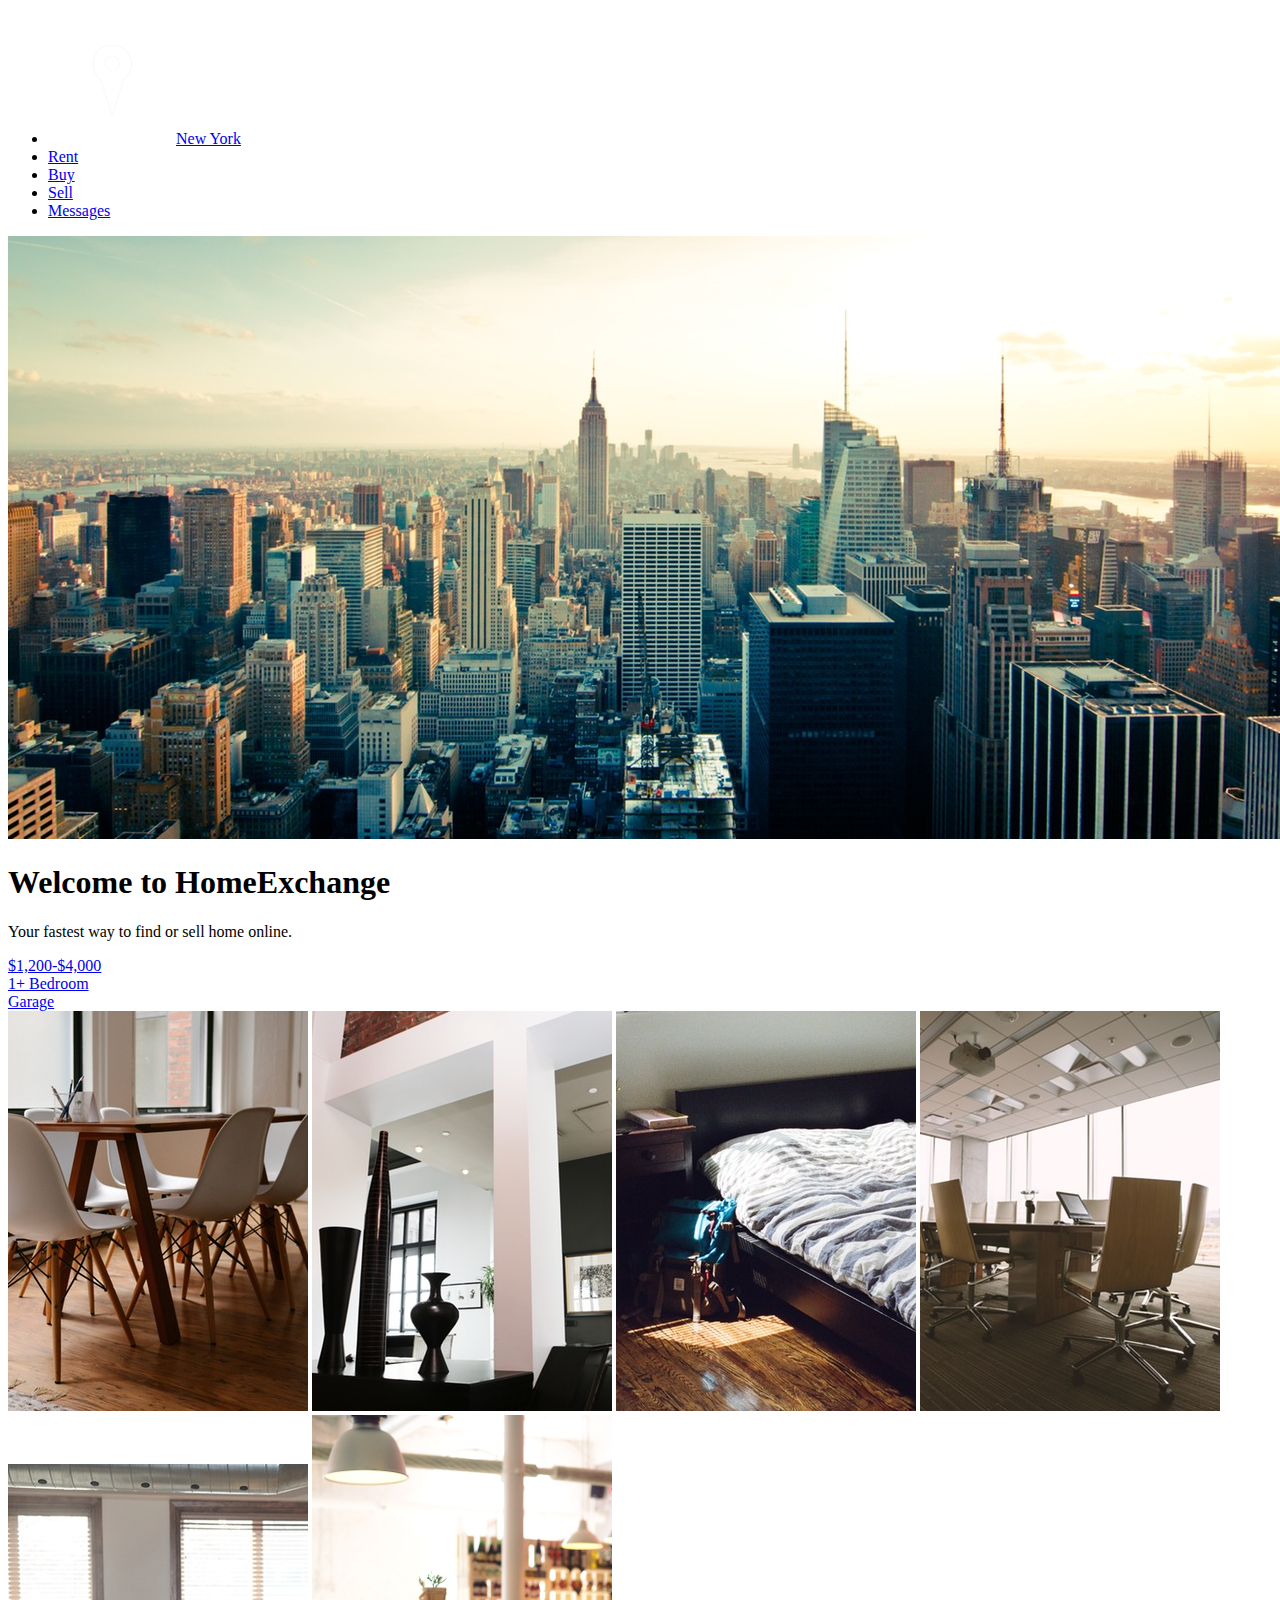
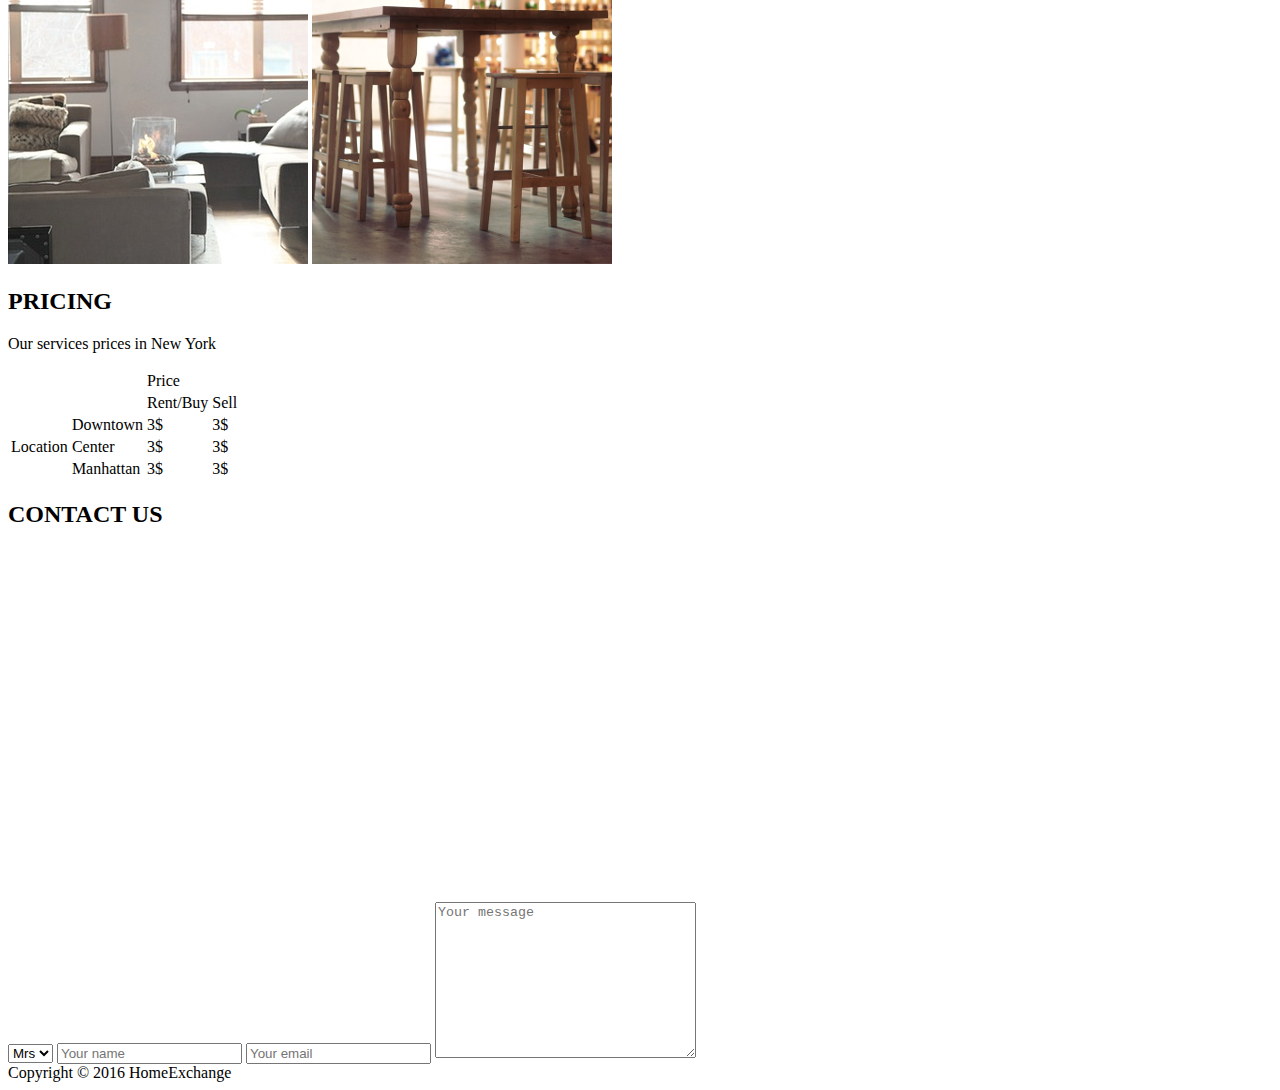
==== index.html @ 4b97c737 "Finished the pricing section." ====
<!DOCTYPE html>
<html lang="en">
<head>
    <meta charset="UTF-8">
    <meta http-equiv="X-UA-Compatible" content="IE=edge">
    <meta name="viewport" content="width=device-width, initial-scale=1.0">
    <link rel="preconnect" href="https://fonts.googleapis.com">
    <link rel="preconnect" href="https://fonts.gstatic.com" crossorigin>
    <link href="https://fonts.googleapis.com/css2?family=Roboto:wght@300&display=swap" rel="stylesheet">    
    <link rel="stylesheet" href="style.css">
    <title>HomeExchange</title>
</head>
<body>
    <header>
        <nav>
            <ul>
                <li class="firstNav"><a href="#"><img src="slike/location.png" alt="location">New York</a></li>
                <li><a href="#">Rent</a></li>
                <li><a href="#">Buy</a></li>
                <li><a href="#">Sell</a></li>
                <li><a href="#">Messages</a></li>
            </ul>
        </nav>
        <div class="container">
            <img src="slike/intro.jpg" alt="intro pic">
            <div class="introTxt">
                <h1>Welcome to HomeExchange</h1>
                <p>Your fastest way to find or sell home online.</p>
            </div>
        </div>
        
    </header>
    <main>
        <section class="firstBtn">
            <div><a href="#">$1,200-$4,000</a></div>
            <div><a href="#">1+ Bedroom</a></div>
            <div><a href="#">Garage</a></div>
        </section>
        <section class="secondPic">
            <div class="photosHouse">
            <img src="slike/1.jpg" alt="1">
            <img src="slike/2.jpg" alt="2">
            <img src="slike/3.jpg" alt="3">
            <img src="slike/4.jpg" alt="4">
            <img src="slike/5.jpg" alt="5">
            <img src="slike/6.jpg" alt="6" class="lastPic">
        </div>

        </section>
        <section class="thirdPricing">

            <h2><b>PRICING</b></h2>
            <p>Our services prices in New York</p>

            <table>
                <tr>
                    <td></td>
                    <td></td>
                    <td colspan="2" class="tableMains">Price</td>
                    
                </tr>
                <tr>
                    <td></td>
                    <td></td>
                    <td class="tableSeconds">Rent/Buy</td>
                    <td class="tableSeconds">Sell</td>
                    
                </tr>
                <tr>
                    <td rowspan="3" class="tableMains">Location</td>
                    <td class="tableSeconds">Downtown</td>
                    <td class="tableThird">3$</td>
                    <td class="tableThird">3$</td>
                   
                </tr>
                <tr>
                    
                    <td class="tableSeconds">Center</td>
                    <td class="tableThird">3$</td>
                    <td class="tableThird">3$</td>
                    
                </tr>
                <tr>
                    
                    <td class="tableSeconds">Manhattan</td>
                    <td class="tableThird">3$</td>
                    <td class="tableThird">3$</td>
                </tr>
            </table>

        </section>
        <section class="fourthContact">
            <h2><b>CONTACT US</b></h2>

            <iframe src="https://www.google.com/maps/embed?pb=!1m16!1m12!1m3!1d6044.248906424521!2d-73.99076602578907!3d40.759287393982035!2m3!1f0!2f0!3f0!3m2!1i1024!2i768!4f13.1!2m1!1stimes%20square%20!5e0!3m2!1sen!2srs!4v1632689181123!5m2!1sen!2srs" width="350" height="350" style="border:0;" allowfullscreen="" loading="lazy"></iframe>

            <form action="" method="GET">
                <label for="country"></label>
                <select id="title" name="title">
                    <option value="mrs">Mrs</option>
                    <option value="mr">Mr</option>
                </select>
                <input type="text" placeholder="Your name">
                <input type="email" placeholder="Your email">
                <textarea name="txt" id="txtArea" cols="30" rows="10" placeholder="Your message"></textarea>
            </form>

        </section>
        <footer>
            Copyright © 2016 <span>HomeExchange</span>
        </footer>
    </main>
    <footer>

    </footer>
    
</body>
</html>
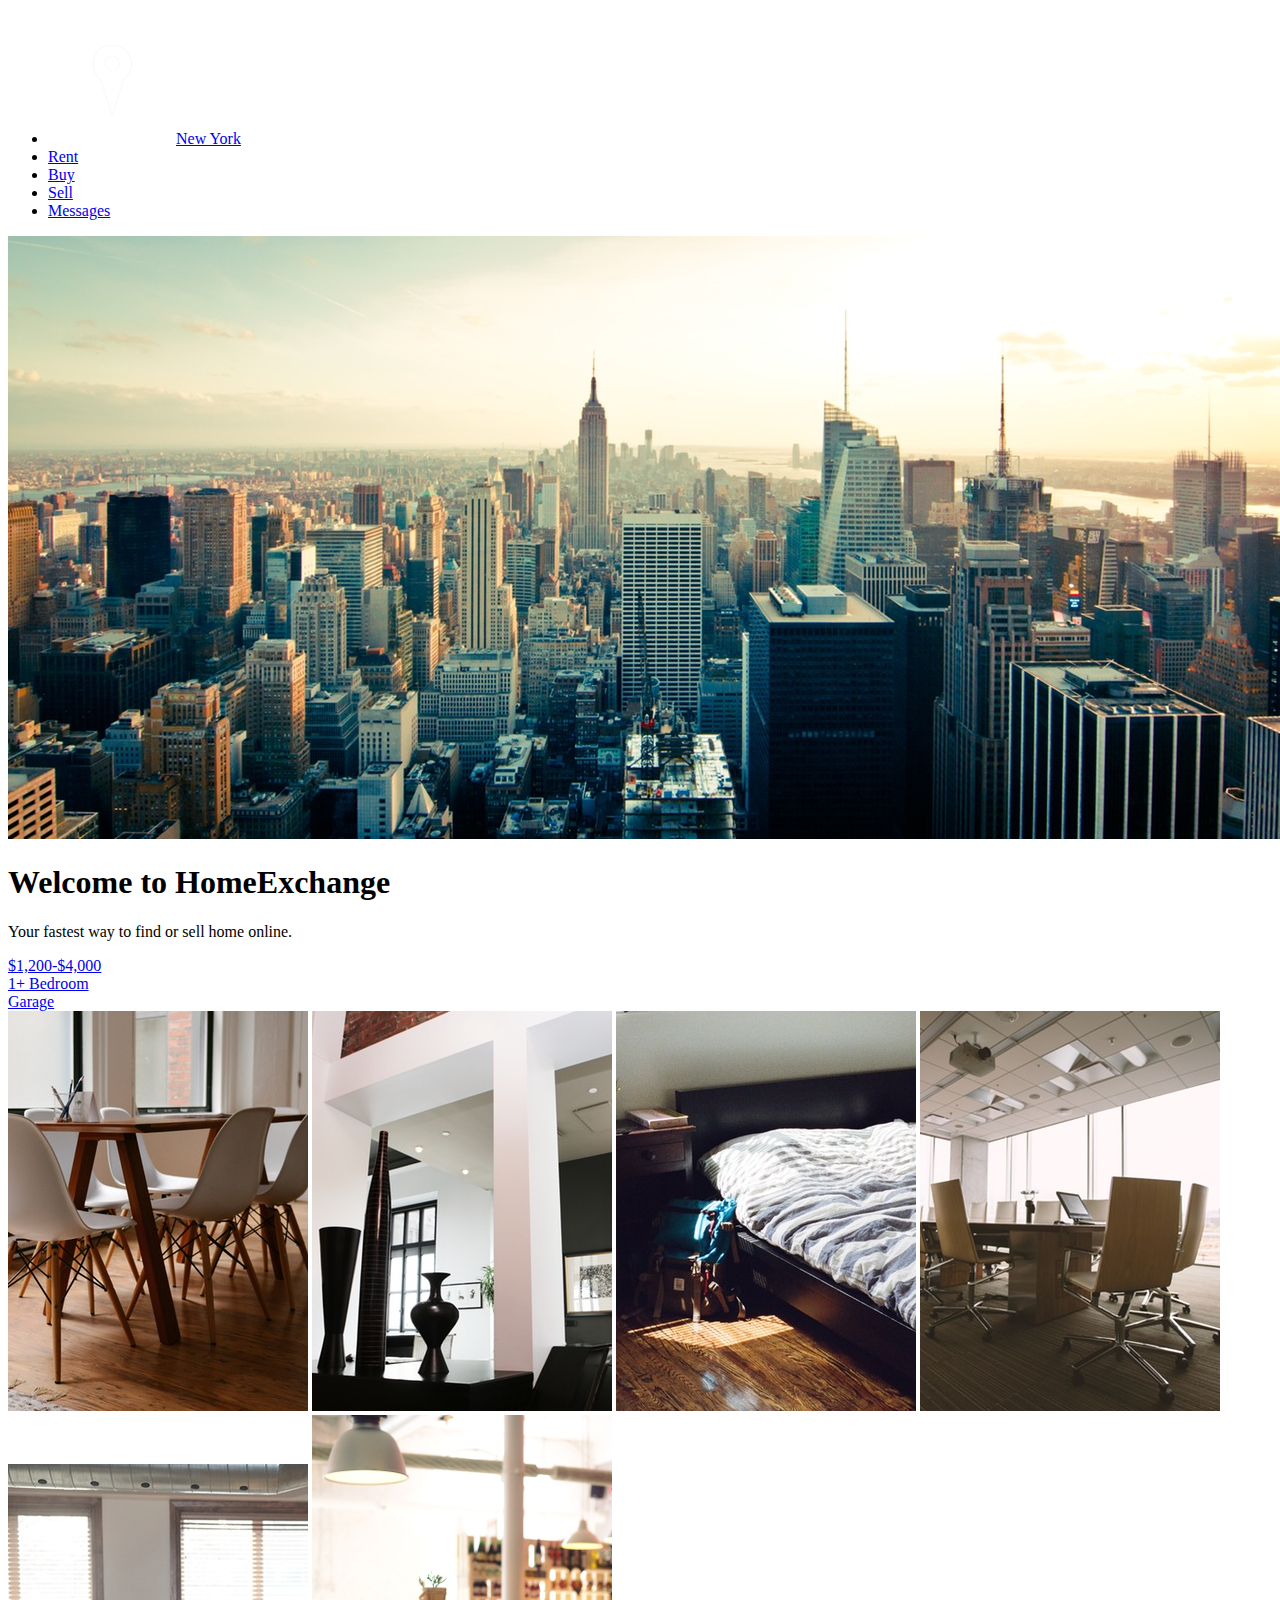
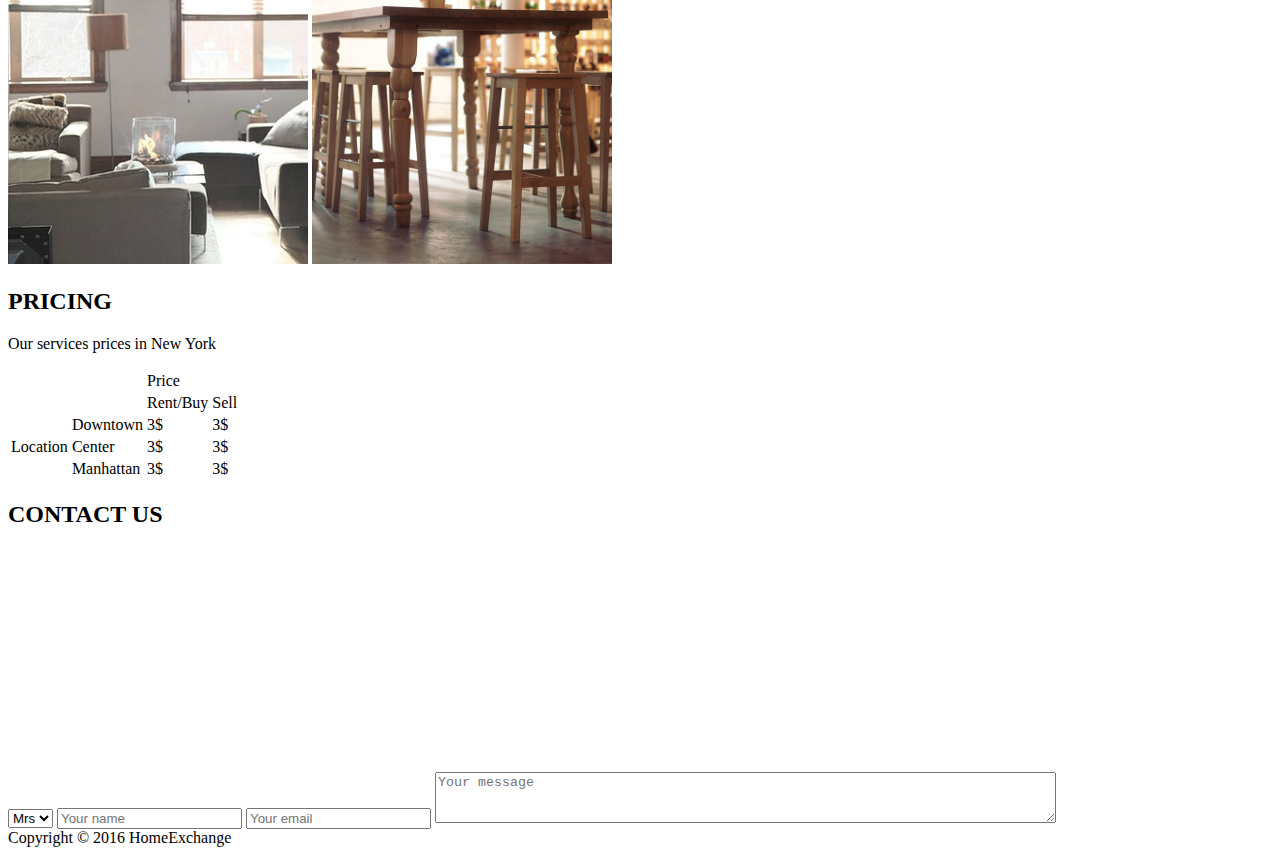
==== commit 5860f62a: "Finished the contact section." ====
--- a/index.html
+++ b/index.html
@@ -92,17 +92,18 @@
         <section class="fourthContact">
             <h2><b>CONTACT US</b></h2>
 
-            <iframe src="https://www.google.com/maps/embed?pb=!1m16!1m12!1m3!1d6044.248906424521!2d-73.99076602578907!3d40.759287393982035!2m3!1f0!2f0!3f0!3m2!1i1024!2i768!4f13.1!2m1!1stimes%20square%20!5e0!3m2!1sen!2srs!4v1632689181123!5m2!1sen!2srs" width="350" height="350" style="border:0;" allowfullscreen="" loading="lazy"></iframe>
+            <div class="mapG">
+                <iframe src="https://www.google.com/maps/embed?pb=!1m16!1m12!1m3!1d6044.248906424521!2d-73.99076602578907!3d40.759287393982035!2m3!1f0!2f0!3f0!3m2!1i1024!2i768!4f13.1!2m1!1stimes%20square%20!5e0!3m2!1sen!2srs!4v1632689181123!5m2!1sen!2srs" width="350" height="220" style="border:0;" allowfullscreen="" loading="lazy"></iframe>
+            </div>
 
             <form action="" method="GET">
-                <label for="country"></label>
-                <select id="title" name="title">
+                <select class="title" id="title" name="title">
                     <option value="mrs">Mrs</option>
                     <option value="mr">Mr</option>
                 </select>
-                <input type="text" placeholder="Your name">
-                <input type="email" placeholder="Your email">
-                <textarea name="txt" id="txtArea" cols="30" rows="10" placeholder="Your message"></textarea>
+                <input class="name" type="text" placeholder="Your name">
+                <input class="email" type="email" placeholder="Your email">
+                <textarea name="txt" id="txtArea" cols="75" rows="3" placeholder="Your message"></textarea>
             </form>
 
         </section>
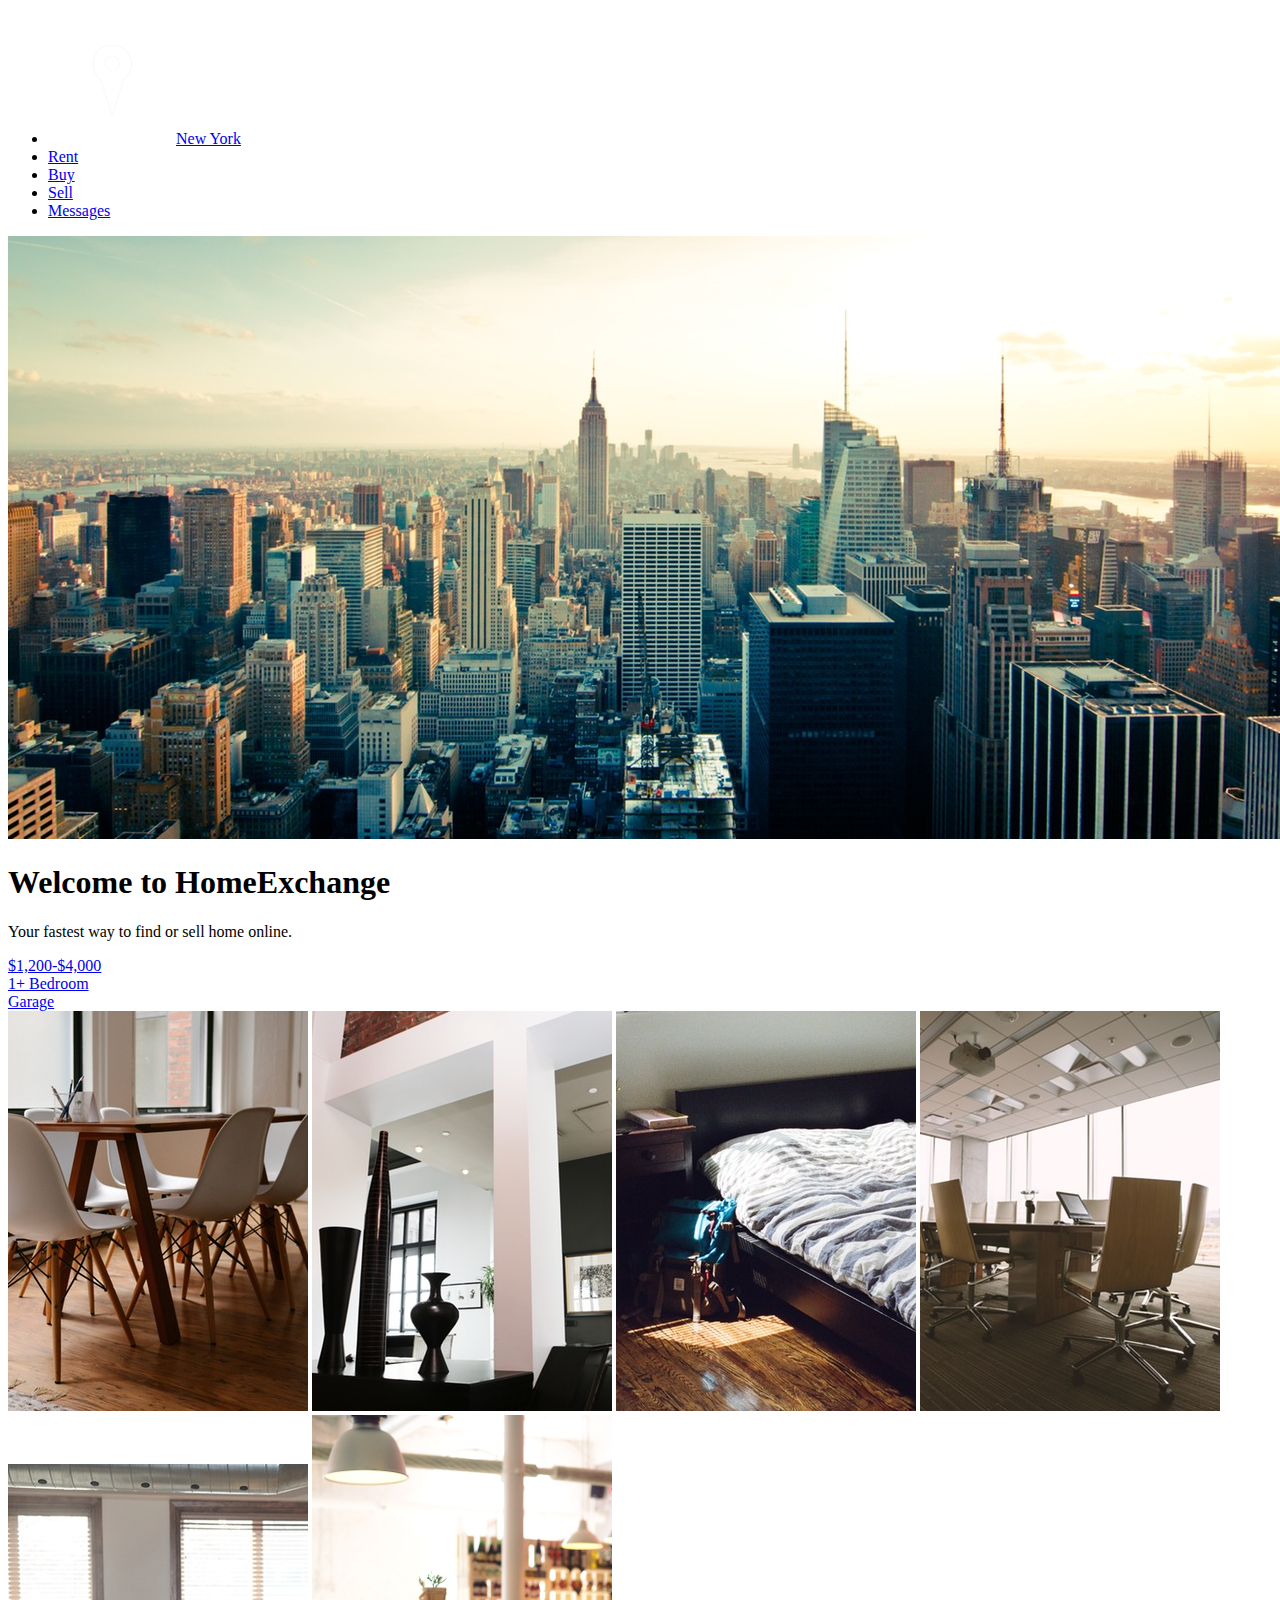
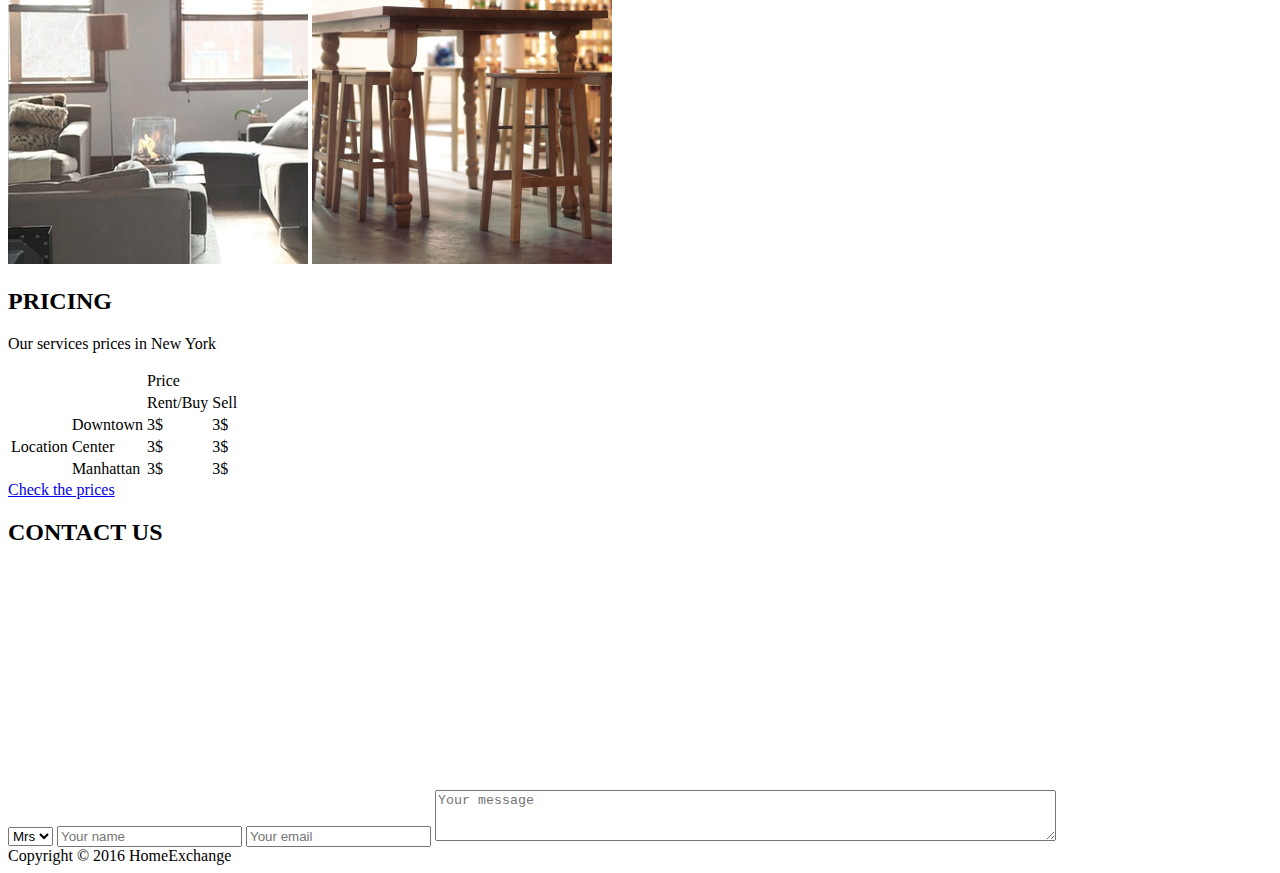
==== commit fd76dc53: "Finished mobile and tablet version." ====
--- a/index.html
+++ b/index.html
@@ -87,6 +87,8 @@
                     <td class="tableThird">3$</td>
                 </tr>
             </table>
+            <div><a class="priceBtn" href="#">Check the prices</a></div>
+
 
         </section>
         <section class="fourthContact">
@@ -103,7 +105,7 @@
                 </select>
                 <input class="name" type="text" placeholder="Your name">
                 <input class="email" type="email" placeholder="Your email">
-                <textarea name="txt" id="txtArea" cols="75" rows="3" placeholder="Your message"></textarea>
+                <textarea class='txt' name="txt" id="txtArea" cols="75" rows="3" placeholder="Your message"></textarea>
             </form>
 
         </section>
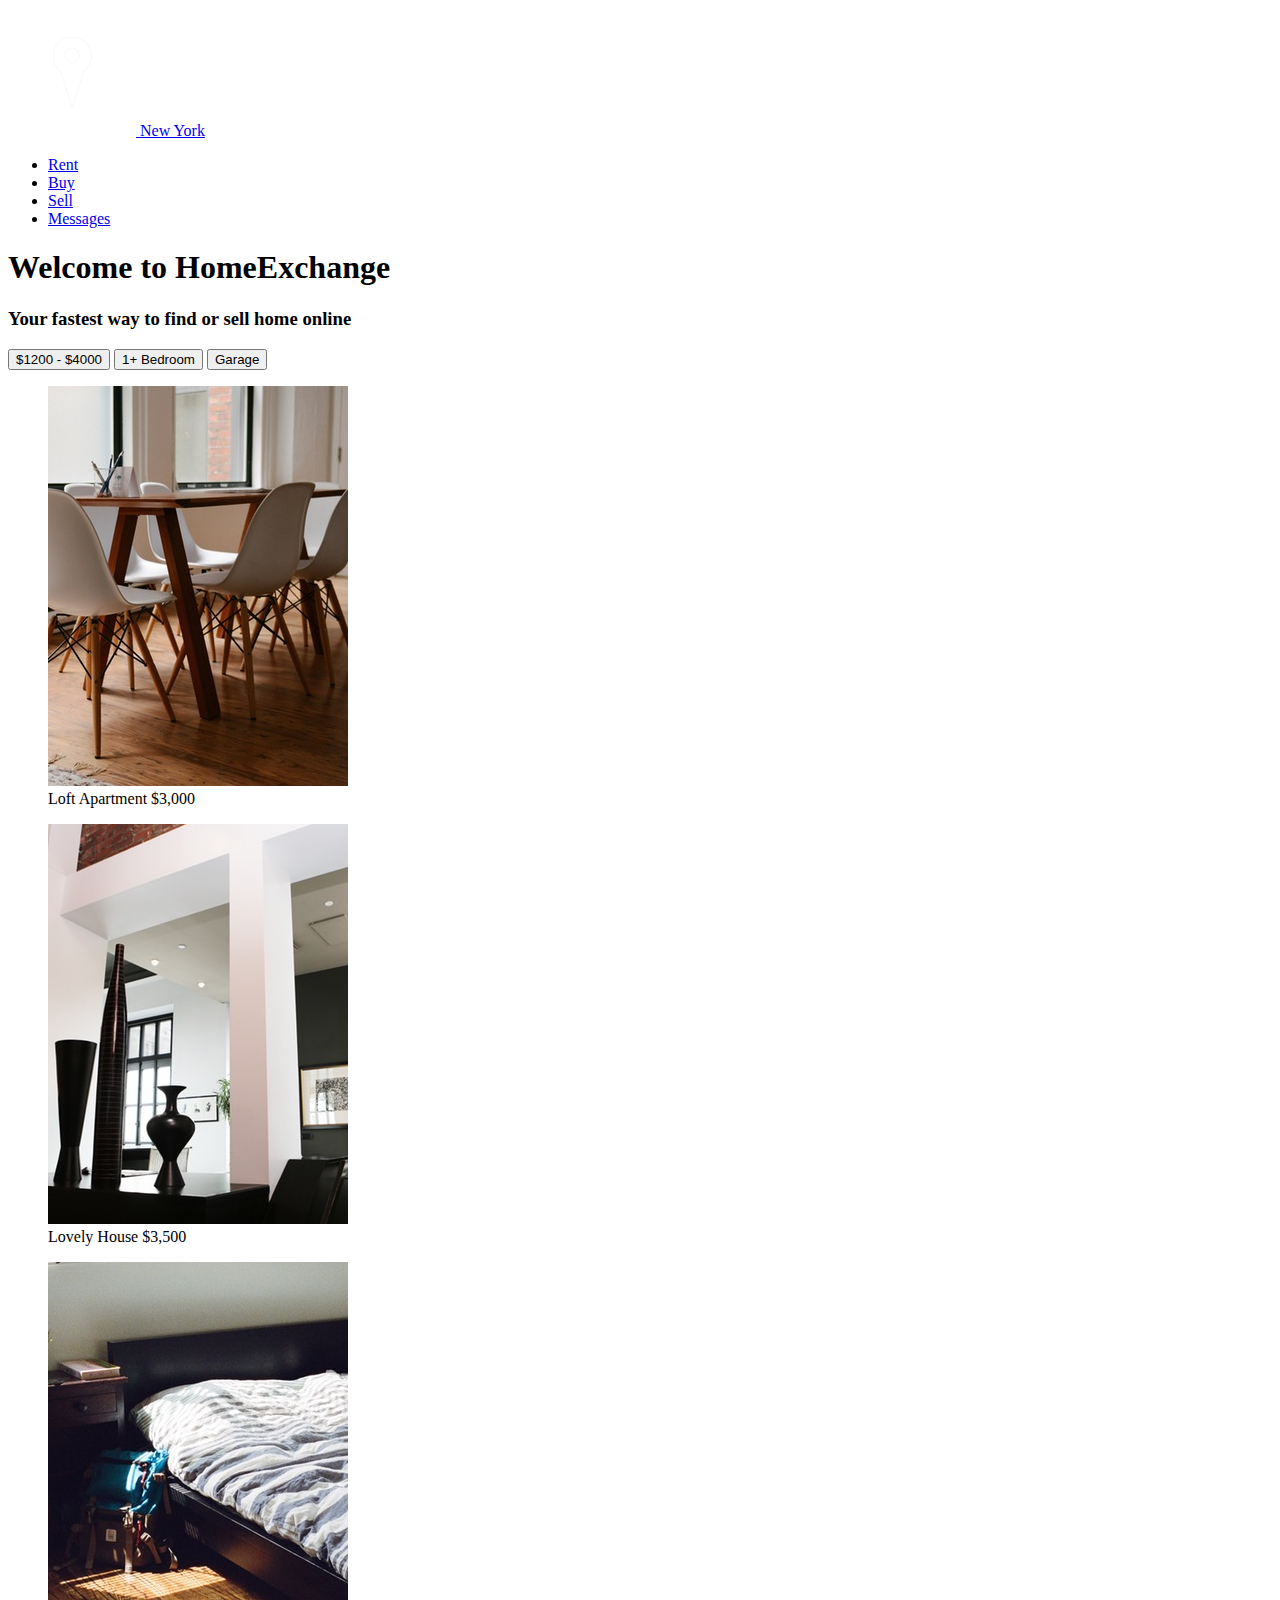
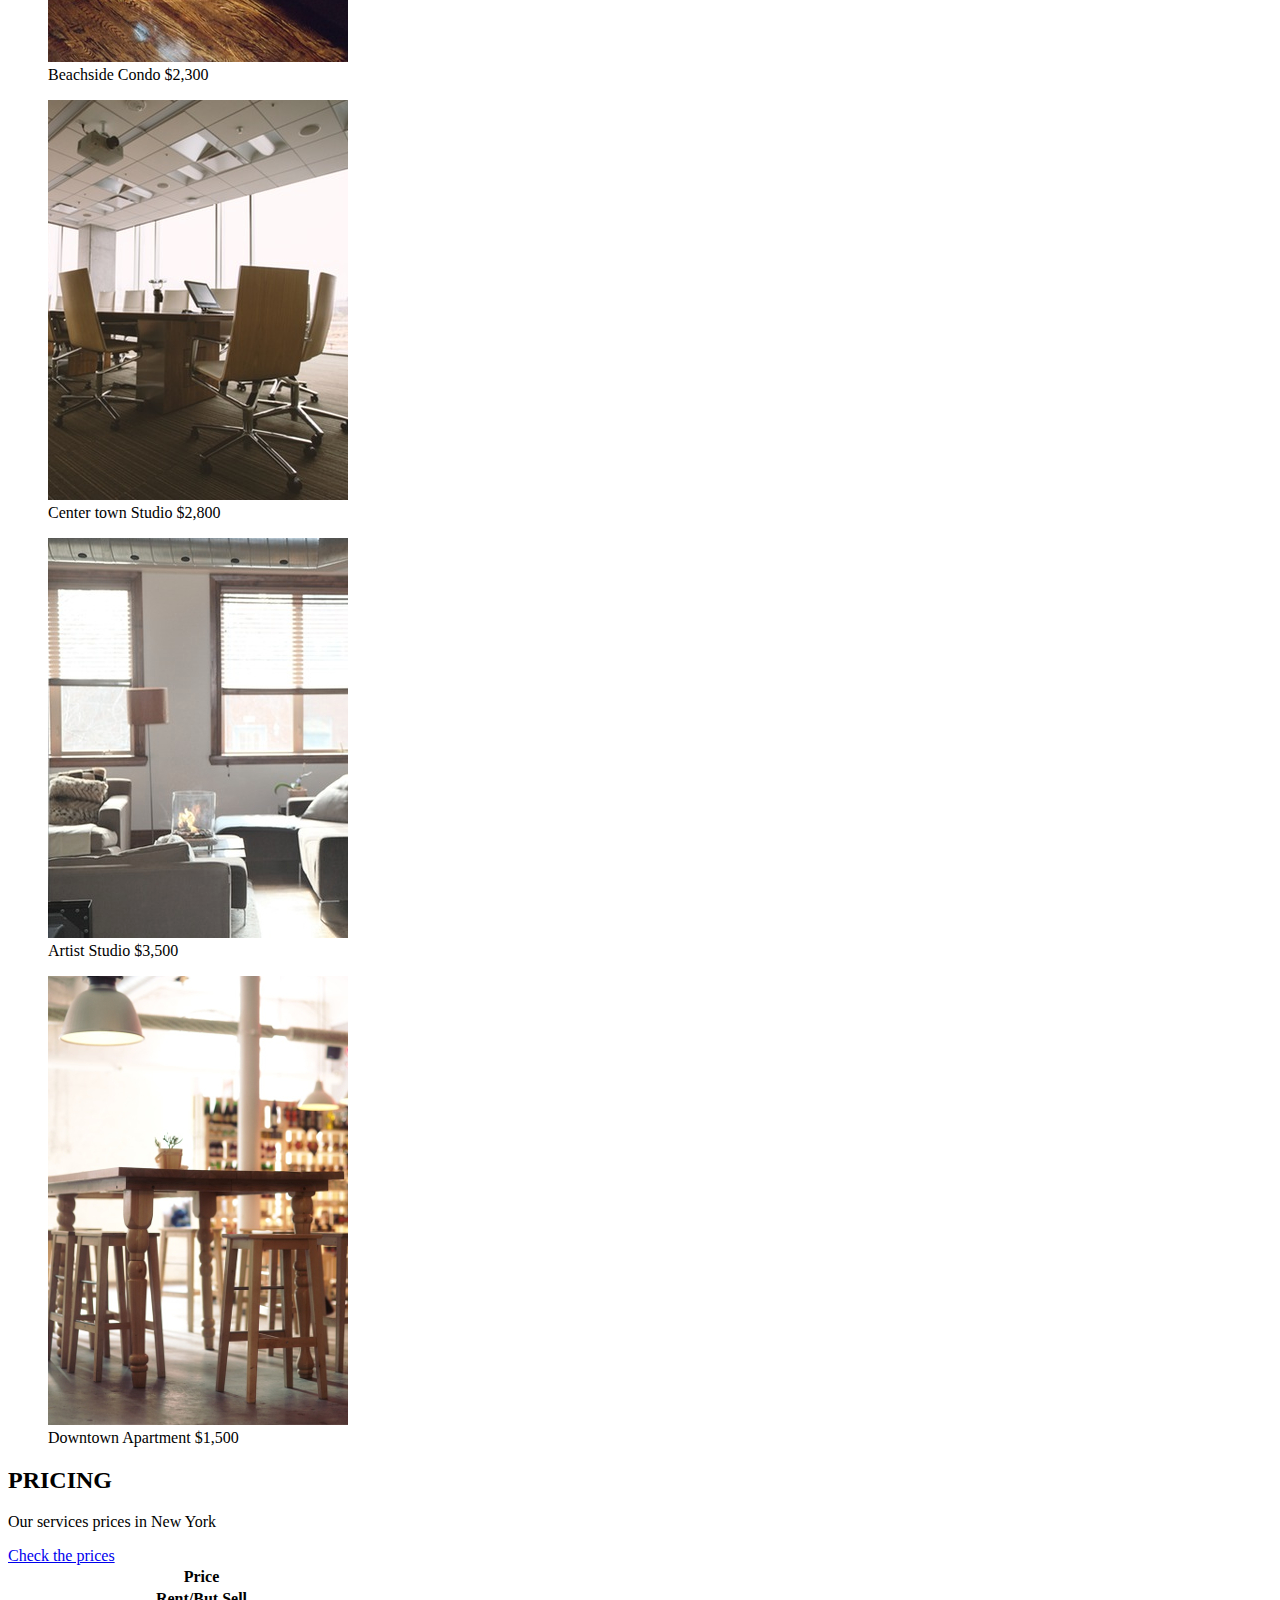
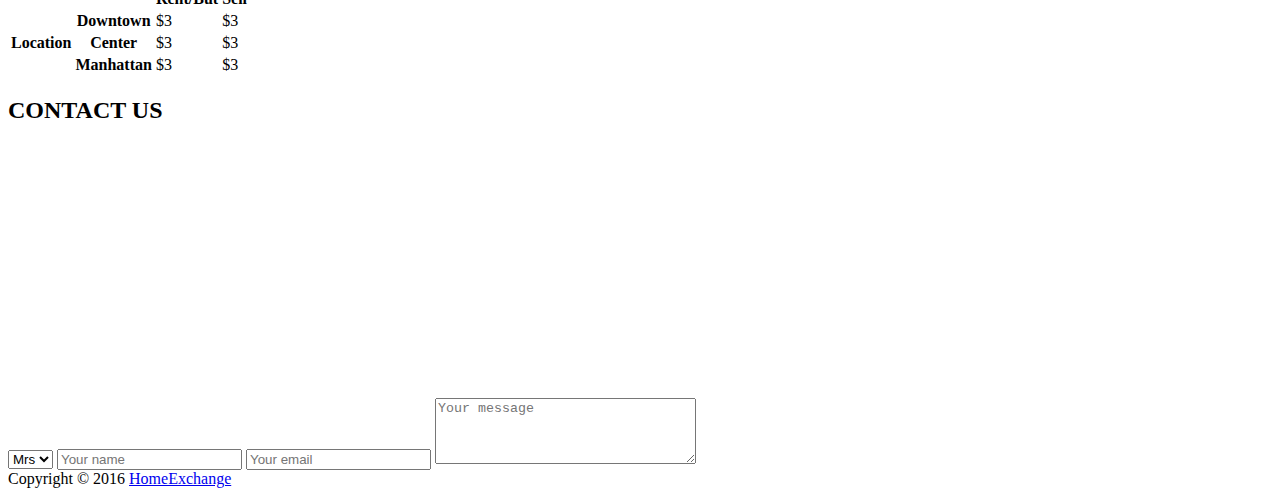
==== commit 77c784c9: "first commit" ====
--- a/index.html
+++ b/index.html
@@ -6,116 +6,157 @@
     <meta name="viewport" content="width=device-width, initial-scale=1.0">
     <link rel="preconnect" href="https://fonts.googleapis.com">
     <link rel="preconnect" href="https://fonts.gstatic.com" crossorigin>
-    <link href="https://fonts.googleapis.com/css2?family=Roboto:wght@300&display=swap" rel="stylesheet">    
-    <link rel="stylesheet" href="style.css">
-    <title>HomeExchange</title>
+    <link href="https://fonts.googleapis.com/css2?family=Roboto:wght@400;700&display=swap" rel="stylesheet">
+    <link rel="stylesheet" href="./css/style.css">
+    <title>Home Exchange</title>
+
 </head>
 <body>
+    <!-- HEADER -->
     <header>
+        <div class="location">
+            <a href="#"><img src="./slike/location.png" alt="location-marker"> New York</a>
+        </div>
         <nav>
             <ul>
-                <li class="firstNav"><a href="#"><img src="slike/location.png" alt="location">New York</a></li>
                 <li><a href="#">Rent</a></li>
                 <li><a href="#">Buy</a></li>
                 <li><a href="#">Sell</a></li>
                 <li><a href="#">Messages</a></li>
             </ul>
         </nav>
-        <div class="container">
-            <img src="slike/intro.jpg" alt="intro pic">
-            <div class="introTxt">
+    </header>
+    <!-- MAIN -->
+    <main>
+        <!-- HERO -->
+        <section class="hero">
+            <div class="hero__headings">
                 <h1>Welcome to HomeExchange</h1>
-                <p>Your fastest way to find or sell home online.</p>
+                <h3>Your fastest way to find or sell home online</h3>
             </div>
-        </div>
-        
-    </header>
-    <main>
-        <section class="firstBtn">
-            <div><a href="#">$1,200-$4,000</a></div>
-            <div><a href="#">1+ Bedroom</a></div>
-            <div><a href="#">Garage</a></div>
         </section>
-        <section class="secondPic">
-            <div class="photosHouse">
-            <img src="slike/1.jpg" alt="1">
-            <img src="slike/2.jpg" alt="2">
-            <img src="slike/3.jpg" alt="3">
-            <img src="slike/4.jpg" alt="4">
-            <img src="slike/5.jpg" alt="5">
-            <img src="slike/6.jpg" alt="6" class="lastPic">
-        </div>
-
+        <!-- FILTER -->
+        <section class="filter">
+            <div class="wrapper">
+                <div class="filter__buttons">
+                    <button type="button">$1200 - $4000</button>
+                    <button type="button">1+ Bedroom</button>
+                    <button type="button">Garage</button>
+                </div>
+            </div>
         </section>
-        <section class="thirdPricing">
-
-            <h2><b>PRICING</b></h2>
-            <p>Our services prices in New York</p>
-
-            <table>
-                <tr>
-                    <td></td>
-                    <td></td>
-                    <td colspan="2" class="tableMains">Price</td>
-                    
-                </tr>
-                <tr>
-                    <td></td>
-                    <td></td>
-                    <td class="tableSeconds">Rent/Buy</td>
-                    <td class="tableSeconds">Sell</td>
-                    
-                </tr>
-                <tr>
-                    <td rowspan="3" class="tableMains">Location</td>
-                    <td class="tableSeconds">Downtown</td>
-                    <td class="tableThird">3$</td>
-                    <td class="tableThird">3$</td>
-                   
-                </tr>
-                <tr>
-                    
-                    <td class="tableSeconds">Center</td>
-                    <td class="tableThird">3$</td>
-                    <td class="tableThird">3$</td>
-                    
-                </tr>
-                <tr>
-                    
-                    <td class="tableSeconds">Manhattan</td>
-                    <td class="tableThird">3$</td>
-                    <td class="tableThird">3$</td>
-                </tr>
-            </table>
-            <div><a class="priceBtn" href="#">Check the prices</a></div>
-
-
+        <!-- HOUSES -->
+        <section class="houses">
+            <div class="wrapper">
+                <figure>
+                    <img src="./slike/1.jpg" alt="">
+                    <div class="houses__hoverDiv">
+                        <span>Loft Apartment</span>
+                        <span>$3,000</span>
+                    </div>
+                </figure>
+                <figure>
+                    <img src="./slike/2.jpg" alt="">
+                    <div class="houses__hoverDiv">
+                        <span>Lovely House</span>
+                        <span>$3,500</span>
+                    </div>
+                </figure>
+                <figure>
+                    <img src="./slike/3.jpg" alt="">
+                    <div class="houses__hoverDiv">
+                        <span>Beachside Condo</span>
+                        <span>$2,300</span>
+                    </div>
+                </figure>
+                <figure>
+                    <img src="./slike/4.jpg" alt="">
+                    <div class="houses__hoverDiv">
+                        <span>Center town Studio</span>
+                        <span>$2,800</span>
+                    </div>
+                </figure>
+                <figure>
+                    <img src="./slike/5.jpg" alt="">
+                    <div class="houses__hoverDiv">
+                        <span>Artist Studio</span>
+                        <span>$3,500</span>
+                    </div>
+                </figure>
+                <figure>
+                    <img src="./slike/6.jpg" alt="">
+                    <div class="houses__hoverDiv">
+                        <span>Downtown Apartment</span>
+                        <span>$1,500</span>
+                    </div>
+                </figure>
+            </div>
         </section>
-        <section class="fourthContact">
-            <h2><b>CONTACT US</b></h2>
-
-            <div class="mapG">
-                <iframe src="https://www.google.com/maps/embed?pb=!1m16!1m12!1m3!1d6044.248906424521!2d-73.99076602578907!3d40.759287393982035!2m3!1f0!2f0!3f0!3m2!1i1024!2i768!4f13.1!2m1!1stimes%20square%20!5e0!3m2!1sen!2srs!4v1632689181123!5m2!1sen!2srs" width="350" height="220" style="border:0;" allowfullscreen="" loading="lazy"></iframe>
+        <!-- PRICING -->
+        <section class="pricing">
+            <div class="wrapper">
+                <h2>PRICING</h2>
+                <p>Our services prices in New York</p>
+                <a href="#">Check the prices</a>
+                <table class="pricing__table">
+                    <tr>
+                      <td class="table--none"></td>
+                      <td class="table--none"></td>
+                      <th colspan="2">Price</th>
+                    </tr>
+                    <tr>
+                      <td class="table--none"></td>
+                      <td class="table--none"></td>
+                      <th>Rent/But</th>
+                      <th>Sell</th>
+                    </tr>
+                    <tr>
+                      <th rowspan="3">Location</th>
+                      <th>Downtown</th>
+                      <td>$3</td>
+                      <td>$3</td>
+                    </tr>
+                    <tr>
+                      <th>Center</th>
+                      <td>$3</td>
+                      <td>$3</td>
+                    </tr>
+                    <tr>
+                      <th>Manhattan</th>
+                      <td>$3</td>
+                      <td>$3</td>
+                    </tr>
+                  </table>
             </div>
-
-            <form action="" method="GET">
-                <select class="title" id="title" name="title">
-                    <option value="mrs">Mrs</option>
-                    <option value="mr">Mr</option>
-                </select>
-                <input class="name" type="text" placeholder="Your name">
-                <input class="email" type="email" placeholder="Your email">
-                <textarea class='txt' name="txt" id="txtArea" cols="75" rows="3" placeholder="Your message"></textarea>
-            </form>
-
         </section>
-        <footer>
-            Copyright © 2016 <span>HomeExchange</span>
-        </footer>
+        <!-- CONTACT -->
+        <section class="contact">
+            <div class="wrapper">
+                <h2>CONTACT US</h2>
+                <iframe src="https://www.google.com/maps/embed?pb=!1m18!1m12!1m3!1d3022.183948656495!2d-73.987731284311!3d40.757978742737926!2m3!1f0!2f0!3f0!3m2!1i1024!2i768!4f13.1!3m3!1m2!1s0x89c25855c6480299%3A0x55194ec5a1ae072e!2z0KLQsNGY0LzRgSDRgdC60LLQtdGA!5e0!3m2!1ssr!2srs!4v1632671357837!5m2!1ssr!2srs" width="300" height="250" style="border:0;" allowfullscreen="" loading="lazy"></iframe>
+                <form action="#">
+                    <label>
+                        <select name="select-gender">
+                            <option value="Mrs">Mrs</option>
+                            <option value="Miss">Mr</option>
+                        </select>
+                    </label>
+                    <label>
+                        <input placeholder="Your name" type="text" name="first-name">
+                    </label>
+                    <label>
+                        <input placeholder="Your email" type="email" name="email">
+                    </label>
+                    <label>
+                        <textarea placeholder="Your message" name="message" cols="30" rows="4"></textarea>
+                    </label>
+                </form>
+            </div>
+        </section>
     </main>
+    <!-- FOOTER -->
     <footer>
-
+        <span>Copyright &copy; 2016 <a href="#">HomeExchange</a></span>
     </footer>
-    
 </body>
 </html>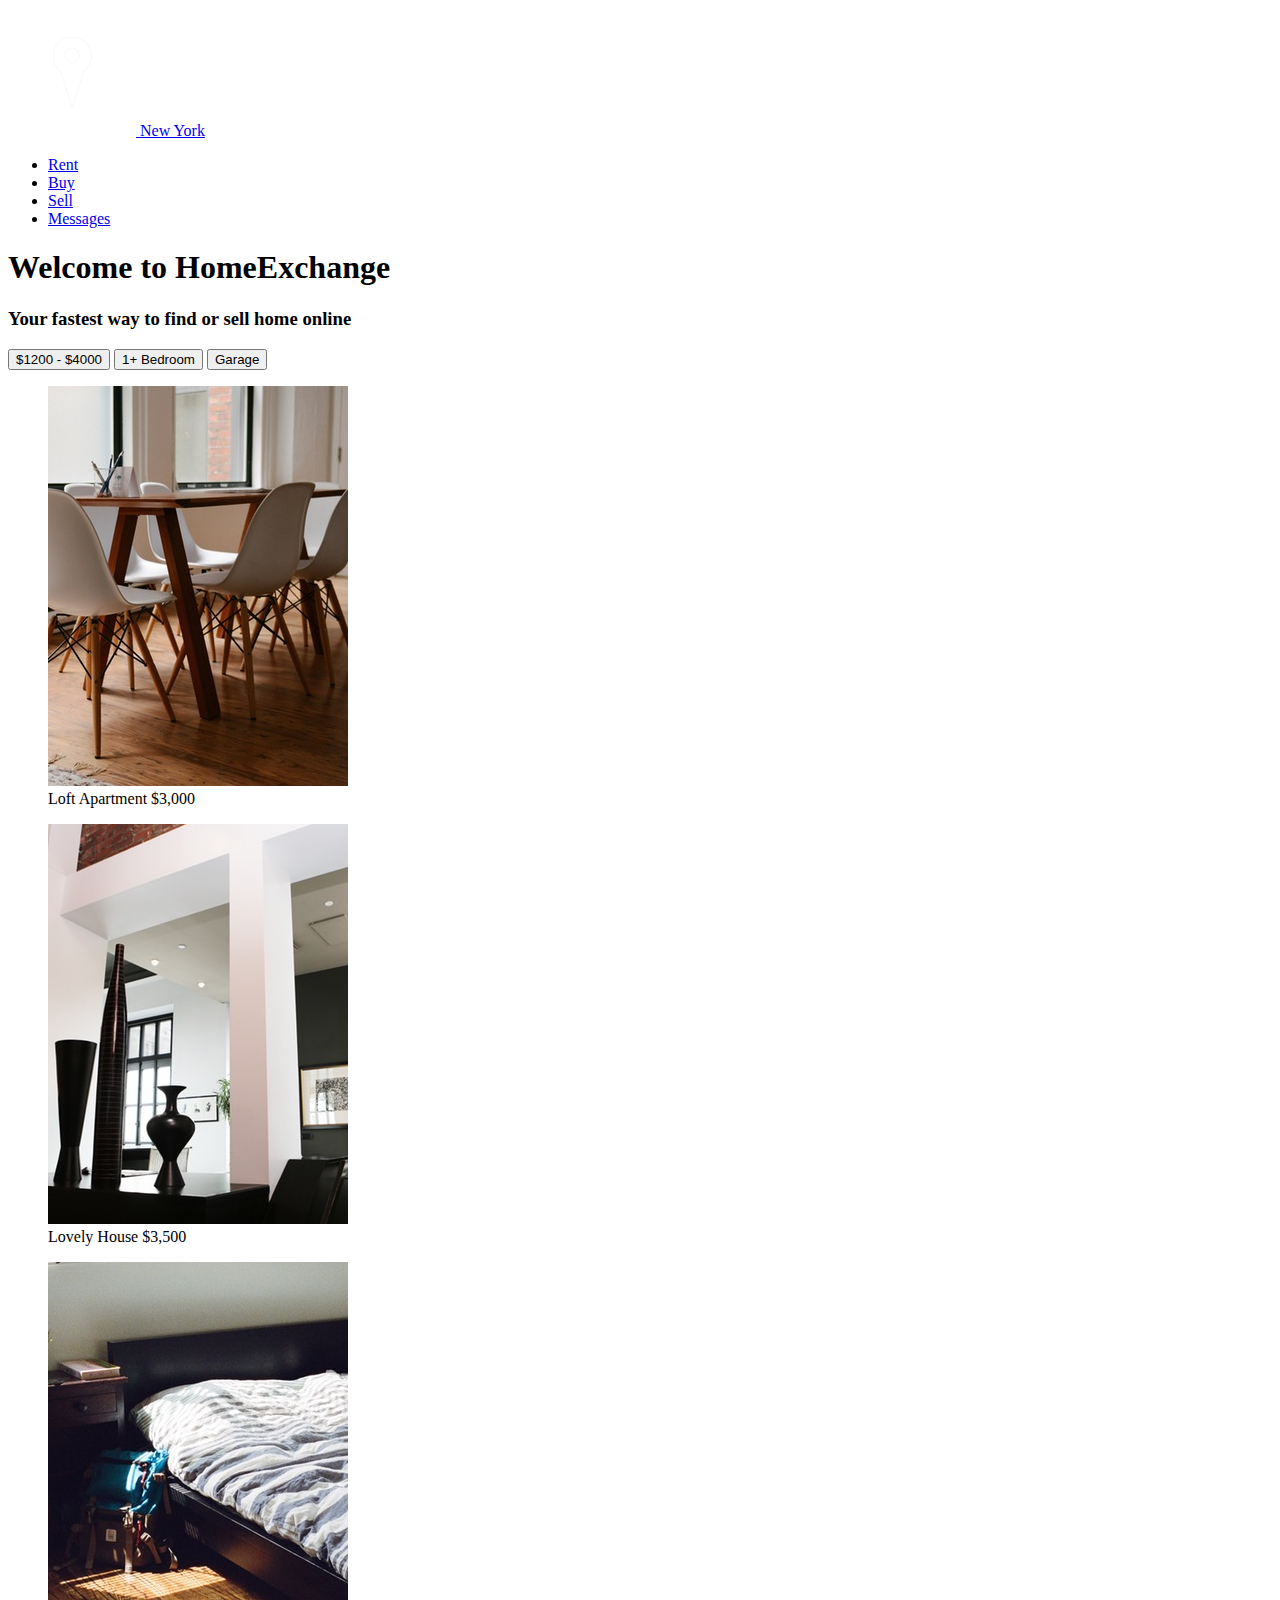
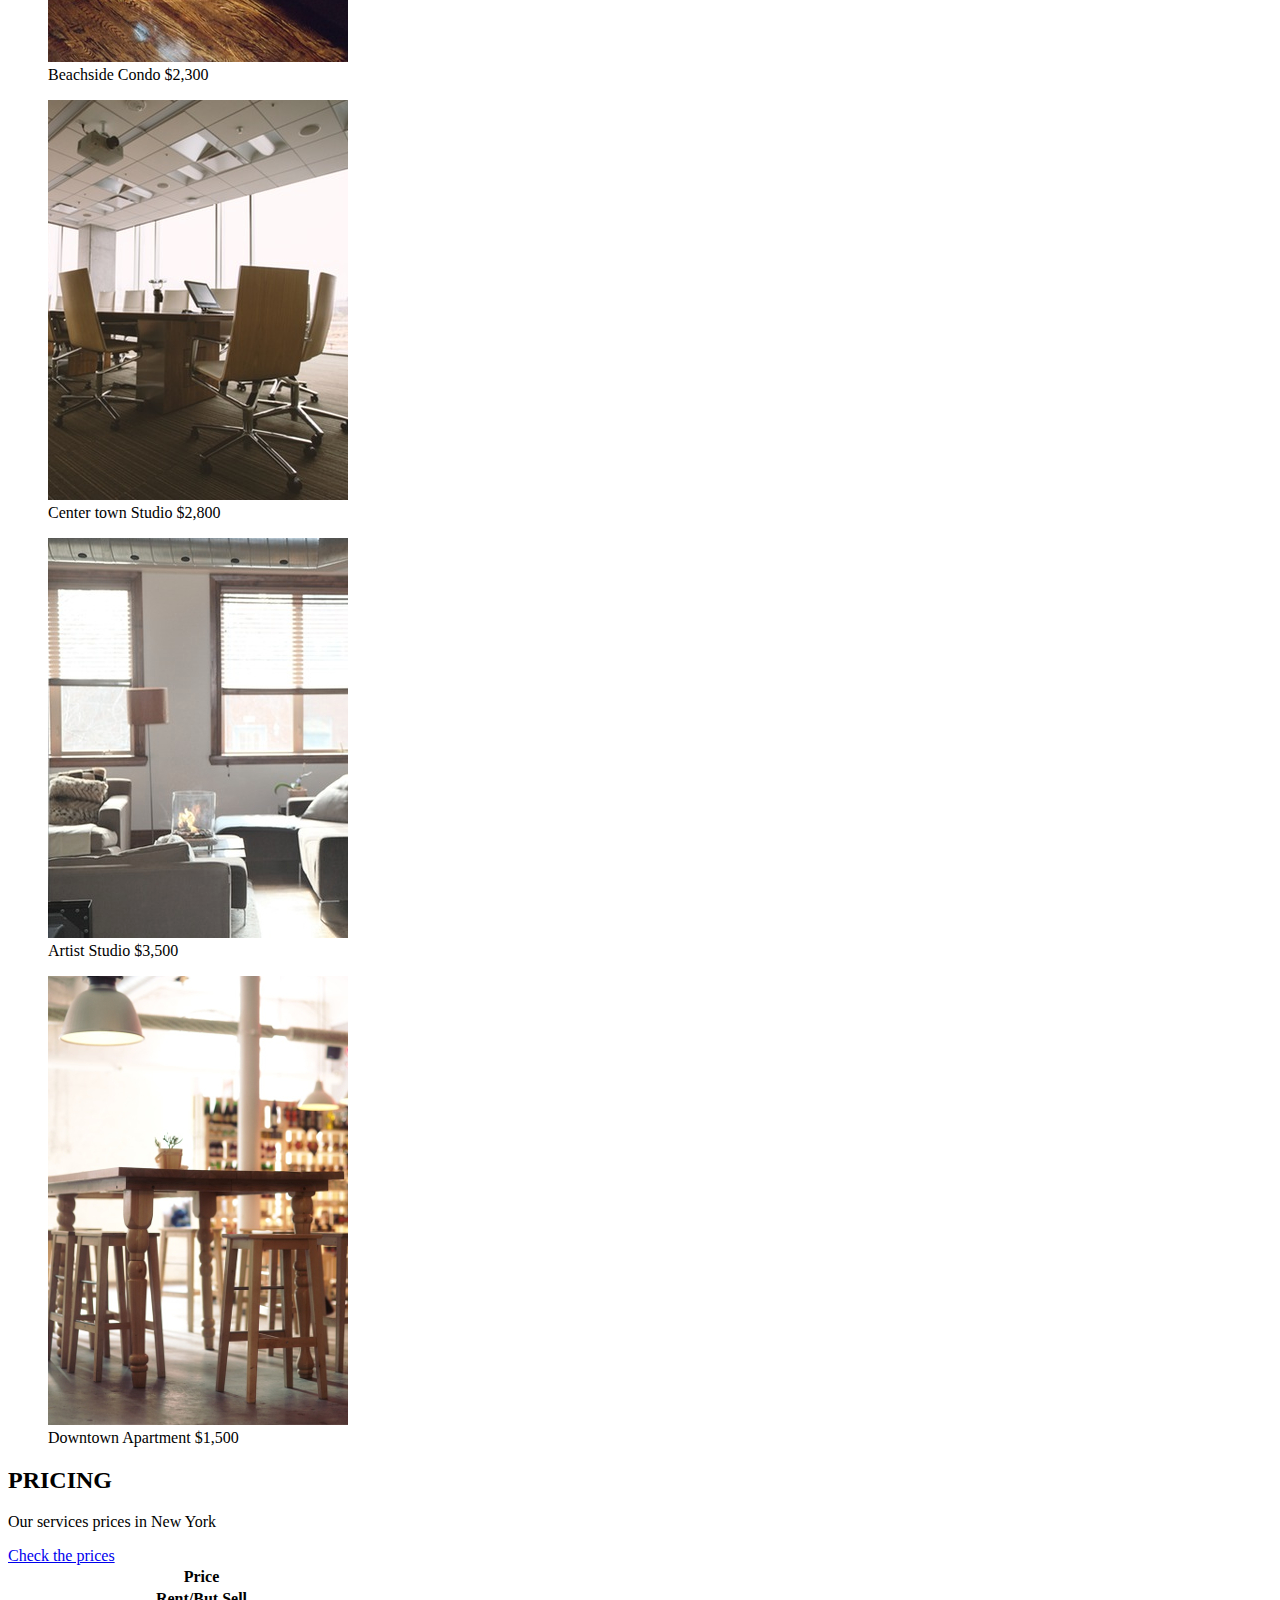
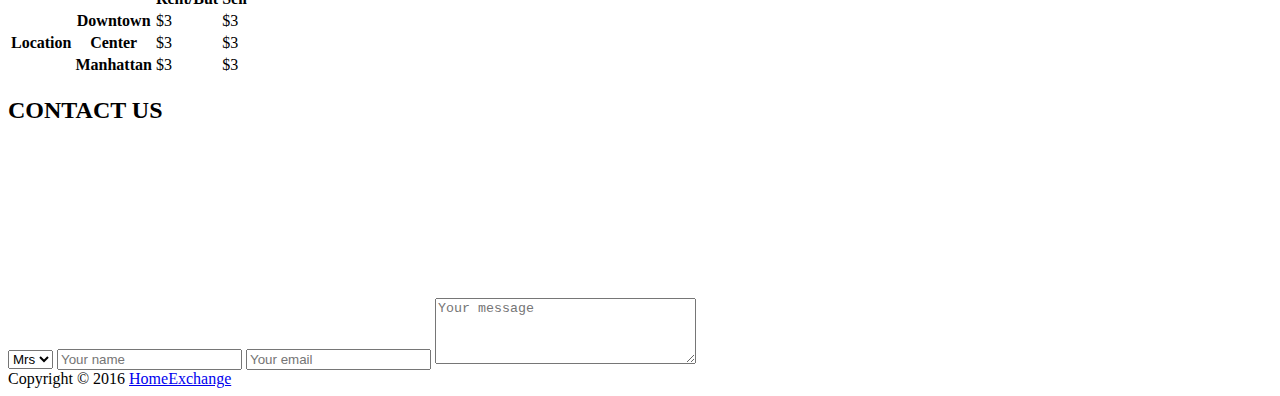
==== commit 1625485b: "responsive-tablet" ====
--- a/index.html
+++ b/index.html
@@ -133,7 +133,7 @@
         <section class="contact">
             <div class="wrapper">
                 <h2>CONTACT US</h2>
-                <iframe src="https://www.google.com/maps/embed?pb=!1m18!1m12!1m3!1d3022.183948656495!2d-73.987731284311!3d40.757978742737926!2m3!1f0!2f0!3f0!3m2!1i1024!2i768!4f13.1!3m3!1m2!1s0x89c25855c6480299%3A0x55194ec5a1ae072e!2z0KLQsNGY0LzRgSDRgdC60LLQtdGA!5e0!3m2!1ssr!2srs!4v1632671357837!5m2!1ssr!2srs" width="300" height="250" style="border:0;" allowfullscreen="" loading="lazy"></iframe>
+                <iframe src="https://www.google.com/maps/embed?pb=!1m18!1m12!1m3!1d3022.183948656495!2d-73.987731284311!3d40.757978742737926!2m3!1f0!2f0!3f0!3m2!1i1024!2i768!4f13.1!3m3!1m2!1s0x89c25855c6480299%3A0x55194ec5a1ae072e!2z0KLQsNGY0LzRgSDRgdC60LLQtdGA!5e0!3m2!1ssr!2srs!4v1632671357837!5m2!1ssr!2srs" style="border:0;" allowfullscreen="" loading="lazy"></iframe>
                 <form action="#">
                     <label>
                         <select name="select-gender">
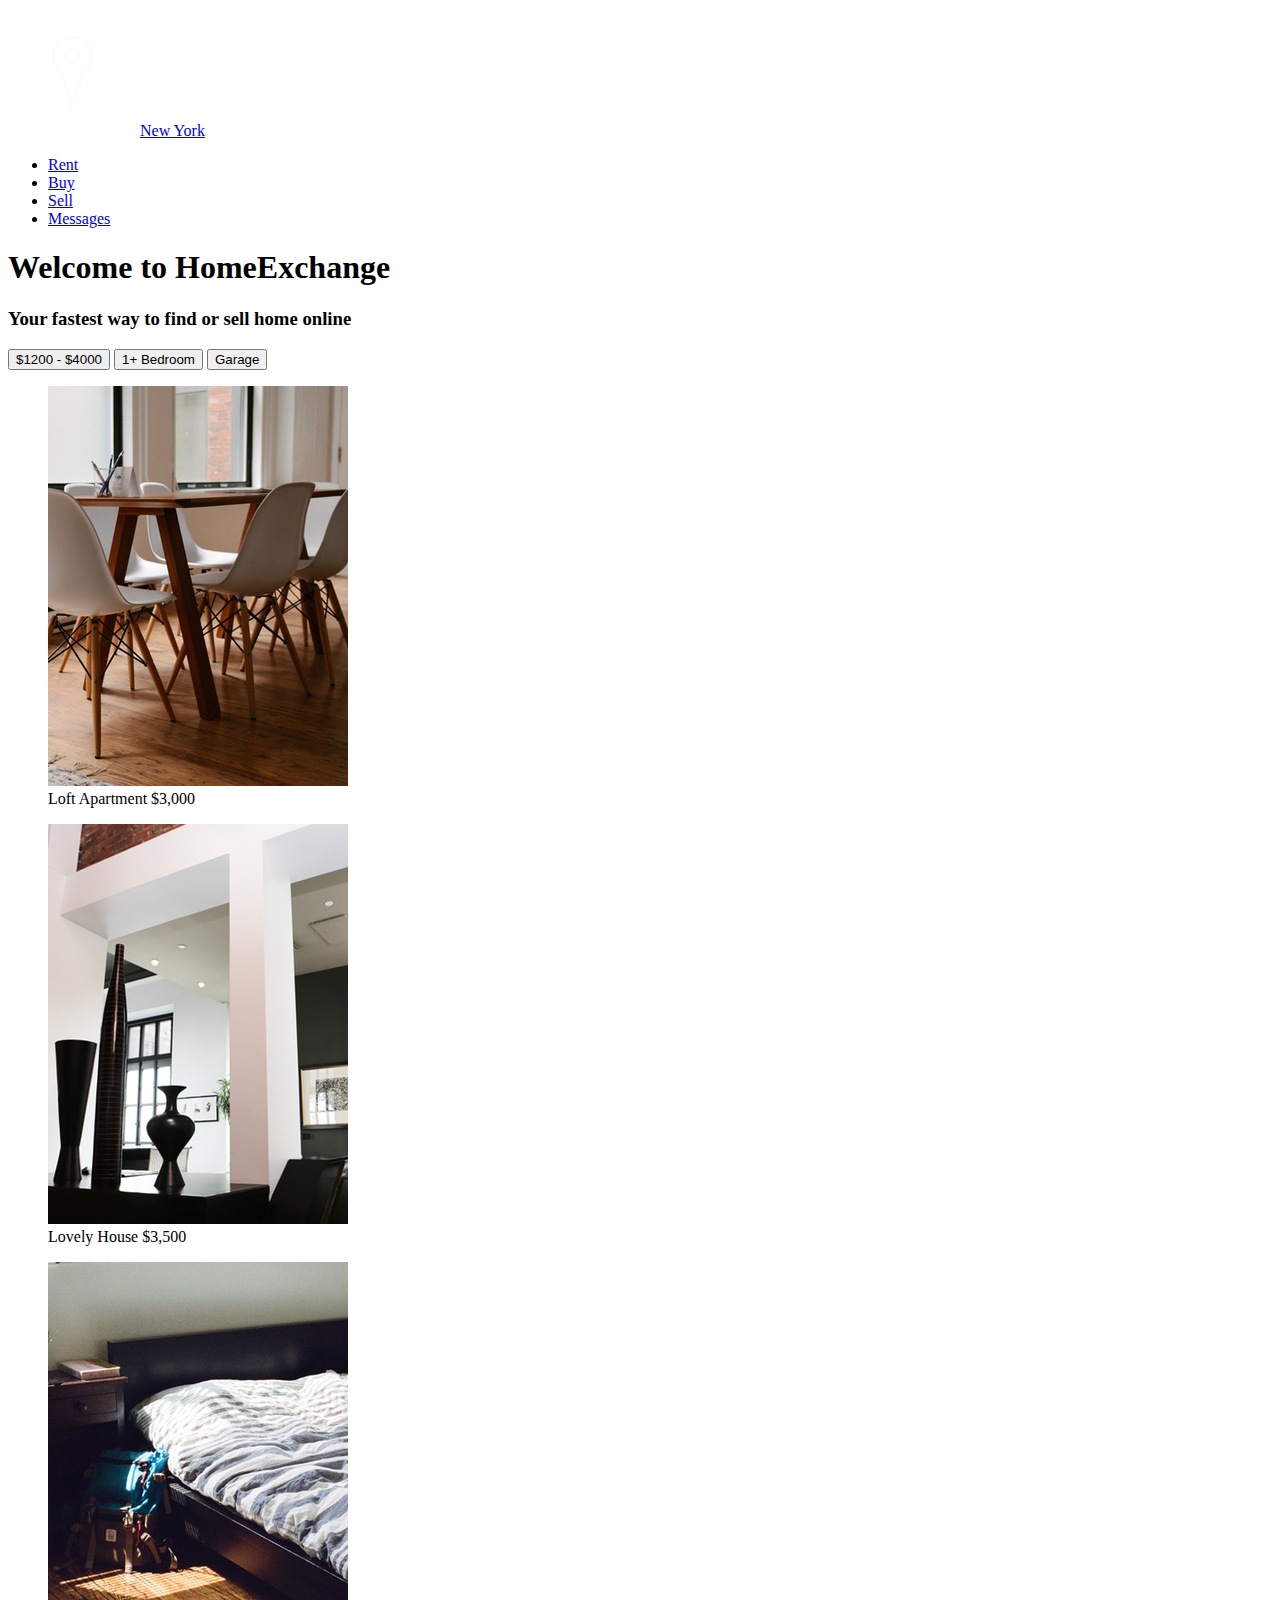
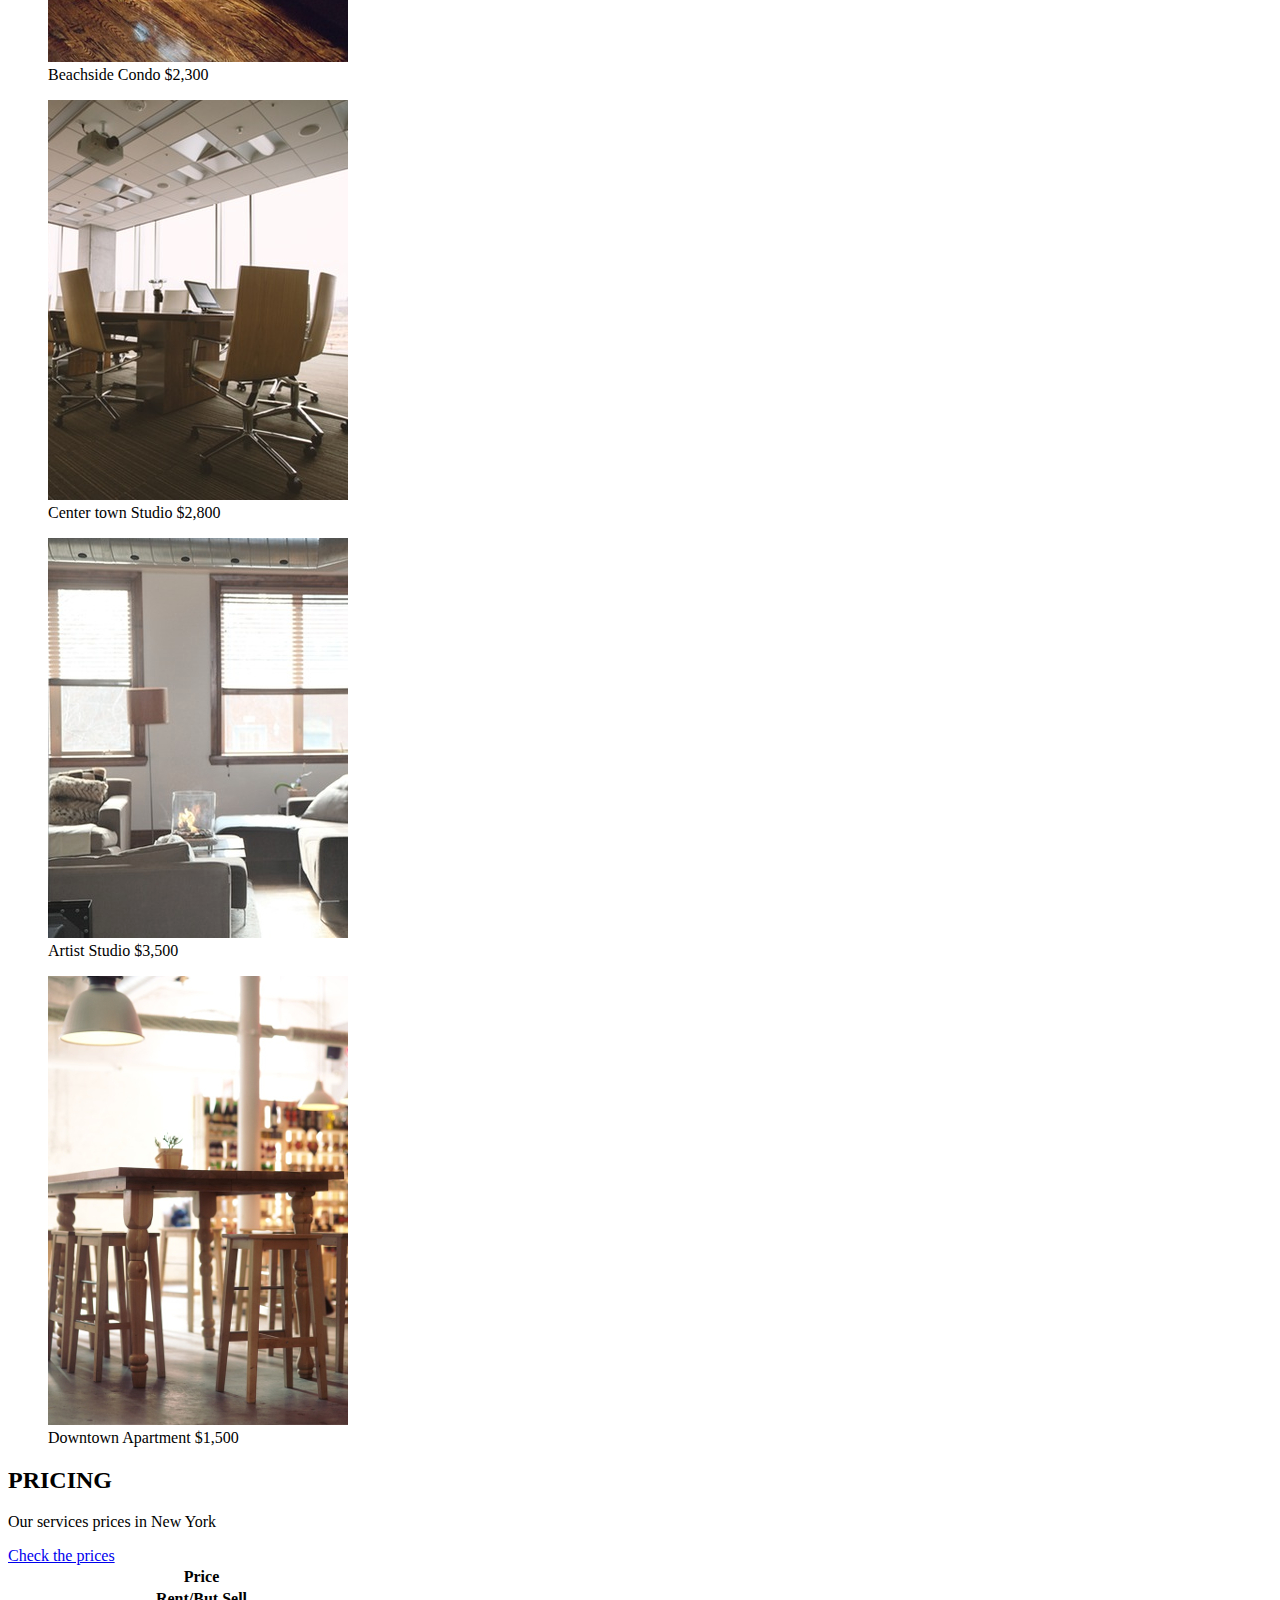
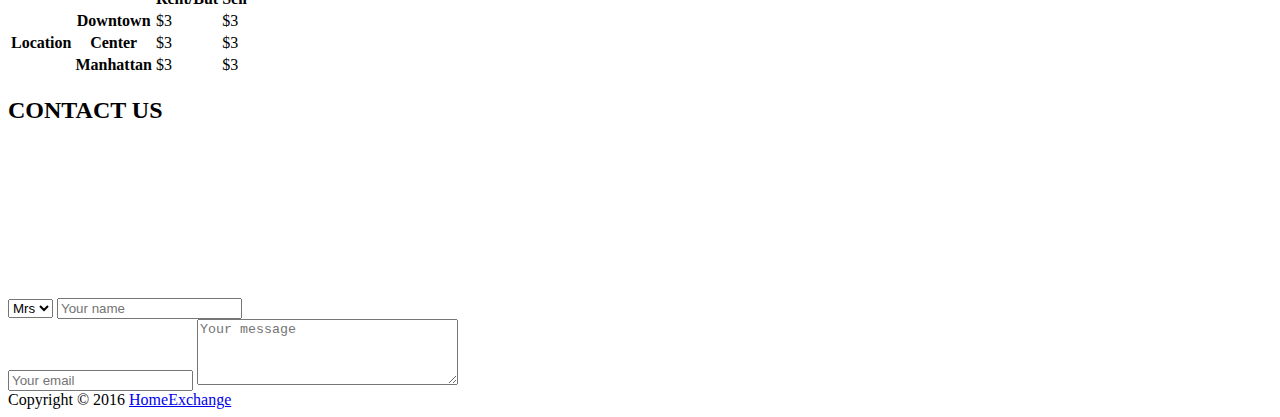
==== commit eb58b28b: "responsive-srednje" ====
--- a/index.html
+++ b/index.html
@@ -15,7 +15,8 @@
     <!-- HEADER -->
     <header>
         <div class="location">
-            <a href="#"><img src="./slike/location.png" alt="location-marker"> New York</a>
+            <img src="./slike/location.png" alt="location-marker">
+            <a href="#">New York</a>
         </div>
         <nav>
             <ul>
@@ -100,18 +101,18 @@
                 <a href="#">Check the prices</a>
                 <table class="pricing__table">
                     <tr>
-                      <td class="table--none"></td>
-                      <td class="table--none"></td>
-                      <th colspan="2">Price</th>
+                      <td class="table--hidden"></td>
+                      <td class="table--hidden"></td>
+                      <th class="table--orange no-b" colspan="2">Price</th>
                     </tr>
                     <tr>
-                      <td class="table--none"></td>
-                      <td class="table--none"></td>
-                      <th>Rent/But</th>
-                      <th>Sell</th>
+                      <td class="table--hidden"></td>
+                      <td class="table--hidden"></td>
+                      <th class="no-b">Rent/But</th>
+                      <th class="no-b">Sell</th>
                     </tr>
                     <tr>
-                      <th rowspan="3">Location</th>
+                      <th class="table--orange" rowspan="3">Location</th>
                       <th>Downtown</th>
                       <td>$3</td>
                       <td>$3</td>
@@ -135,15 +136,17 @@
                 <h2>CONTACT US</h2>
                 <iframe src="https://www.google.com/maps/embed?pb=!1m18!1m12!1m3!1d3022.183948656495!2d-73.987731284311!3d40.757978742737926!2m3!1f0!2f0!3f0!3m2!1i1024!2i768!4f13.1!3m3!1m2!1s0x89c25855c6480299%3A0x55194ec5a1ae072e!2z0KLQsNGY0LzRgSDRgdC60LLQtdGA!5e0!3m2!1ssr!2srs!4v1632671357837!5m2!1ssr!2srs" style="border:0;" allowfullscreen="" loading="lazy"></iframe>
                 <form action="#">
-                    <label>
-                        <select name="select-gender">
-                            <option value="Mrs">Mrs</option>
-                            <option value="Miss">Mr</option>
-                        </select>
-                    </label>
-                    <label>
-                        <input placeholder="Your name" type="text" name="first-name">
-                    </label>
+                    <div class="form--flex">
+                        <label>
+                            <select name="select-gender">
+                                <option value="Mrs">Mrs</option>
+                                <option value="Miss">Mr</option>
+                            </select>
+                        </label>
+                        <label>
+                            <input placeholder="Your name" type="text" name="first-name">
+                        </label>
+                    </div>
                     <label>
                         <input placeholder="Your email" type="email" name="email">
                     </label>
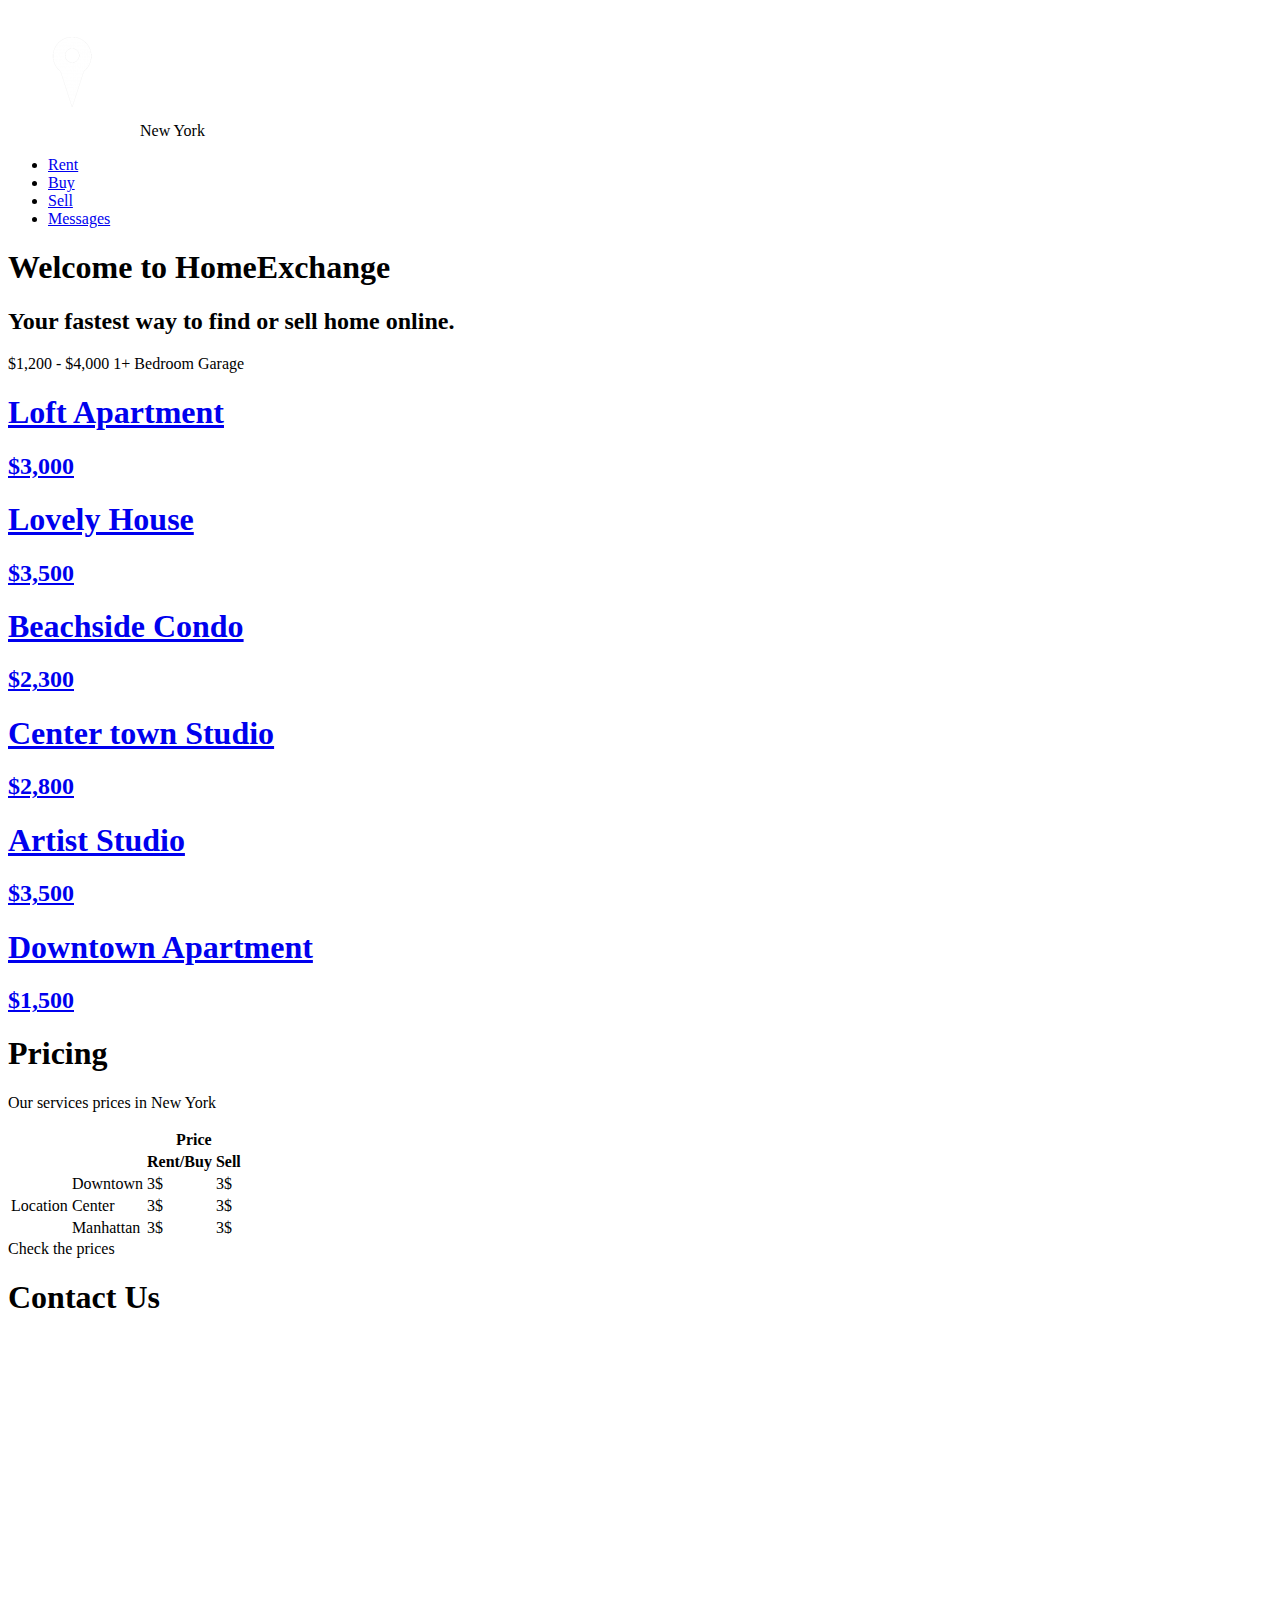
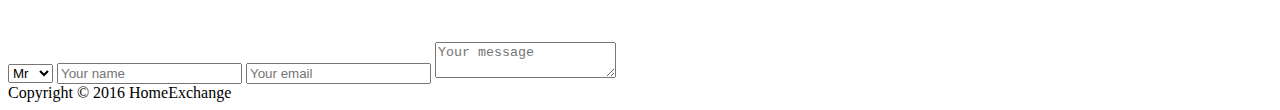
==== commit 31e1d5b4: "Okaceno resenje." ====
--- a/index.html
+++ b/index.html
@@ -1,165 +1,138 @@
 <!DOCTYPE html>
-<html lang="en">
+<html>
 <head>
-    <meta charset="UTF-8">
-    <meta http-equiv="X-UA-Compatible" content="IE=edge">
-    <meta name="viewport" content="width=device-width, initial-scale=1.0">
-    <link rel="preconnect" href="https://fonts.googleapis.com">
-    <link rel="preconnect" href="https://fonts.gstatic.com" crossorigin>
-    <link href="https://fonts.googleapis.com/css2?family=Roboto:wght@400;700&display=swap" rel="stylesheet">
-    <link rel="stylesheet" href="./css/style.css">
-    <title>Home Exchange</title>
-
+	<meta charset=utf-8>
+	<title>Home Exchange</title>
+	<link rel="icon" type="image/png" href="slike/house.png">
+	<link rel="stylesheet" type="text/css" href="css/style.css">
+	<link href='https://fonts.googleapis.com/css?family=Roboto:400,700' rel='stylesheet' type='text/css'>
 </head>
 <body>
-    <!-- HEADER -->
-    <header>
-        <div class="location">
-            <img src="./slike/location.png" alt="location-marker">
-            <a href="#">New York</a>
-        </div>
-        <nav>
-            <ul>
-                <li><a href="#">Rent</a></li>
-                <li><a href="#">Buy</a></li>
-                <li><a href="#">Sell</a></li>
-                <li><a href="#">Messages</a></li>
-            </ul>
-        </nav>
-    </header>
-    <!-- MAIN -->
-    <main>
-        <!-- HERO -->
-        <section class="hero">
-            <div class="hero__headings">
-                <h1>Welcome to HomeExchange</h1>
-                <h3>Your fastest way to find or sell home online</h3>
-            </div>
-        </section>
-        <!-- FILTER -->
-        <section class="filter">
-            <div class="wrapper">
-                <div class="filter__buttons">
-                    <button type="button">$1200 - $4000</button>
-                    <button type="button">1+ Bedroom</button>
-                    <button type="button">Garage</button>
-                </div>
-            </div>
-        </section>
-        <!-- HOUSES -->
-        <section class="houses">
-            <div class="wrapper">
-                <figure>
-                    <img src="./slike/1.jpg" alt="">
-                    <div class="houses__hoverDiv">
-                        <span>Loft Apartment</span>
-                        <span>$3,000</span>
-                    </div>
-                </figure>
-                <figure>
-                    <img src="./slike/2.jpg" alt="">
-                    <div class="houses__hoverDiv">
-                        <span>Lovely House</span>
-                        <span>$3,500</span>
-                    </div>
-                </figure>
-                <figure>
-                    <img src="./slike/3.jpg" alt="">
-                    <div class="houses__hoverDiv">
-                        <span>Beachside Condo</span>
-                        <span>$2,300</span>
-                    </div>
-                </figure>
-                <figure>
-                    <img src="./slike/4.jpg" alt="">
-                    <div class="houses__hoverDiv">
-                        <span>Center town Studio</span>
-                        <span>$2,800</span>
-                    </div>
-                </figure>
-                <figure>
-                    <img src="./slike/5.jpg" alt="">
-                    <div class="houses__hoverDiv">
-                        <span>Artist Studio</span>
-                        <span>$3,500</span>
-                    </div>
-                </figure>
-                <figure>
-                    <img src="./slike/6.jpg" alt="">
-                    <div class="houses__hoverDiv">
-                        <span>Downtown Apartment</span>
-                        <span>$1,500</span>
-                    </div>
-                </figure>
-            </div>
-        </section>
-        <!-- PRICING -->
-        <section class="pricing">
-            <div class="wrapper">
-                <h2>PRICING</h2>
-                <p>Our services prices in New York</p>
-                <a href="#">Check the prices</a>
-                <table class="pricing__table">
-                    <tr>
-                      <td class="table--hidden"></td>
-                      <td class="table--hidden"></td>
-                      <th class="table--orange no-b" colspan="2">Price</th>
-                    </tr>
-                    <tr>
-                      <td class="table--hidden"></td>
-                      <td class="table--hidden"></td>
-                      <th class="no-b">Rent/But</th>
-                      <th class="no-b">Sell</th>
-                    </tr>
-                    <tr>
-                      <th class="table--orange" rowspan="3">Location</th>
-                      <th>Downtown</th>
-                      <td>$3</td>
-                      <td>$3</td>
-                    </tr>
-                    <tr>
-                      <th>Center</th>
-                      <td>$3</td>
-                      <td>$3</td>
-                    </tr>
-                    <tr>
-                      <th>Manhattan</th>
-                      <td>$3</td>
-                      <td>$3</td>
-                    </tr>
-                  </table>
-            </div>
-        </section>
-        <!-- CONTACT -->
-        <section class="contact">
-            <div class="wrapper">
-                <h2>CONTACT US</h2>
-                <iframe src="https://www.google.com/maps/embed?pb=!1m18!1m12!1m3!1d3022.183948656495!2d-73.987731284311!3d40.757978742737926!2m3!1f0!2f0!3f0!3m2!1i1024!2i768!4f13.1!3m3!1m2!1s0x89c25855c6480299%3A0x55194ec5a1ae072e!2z0KLQsNGY0LzRgSDRgdC60LLQtdGA!5e0!3m2!1ssr!2srs!4v1632671357837!5m2!1ssr!2srs" style="border:0;" allowfullscreen="" loading="lazy"></iframe>
-                <form action="#">
-                    <div class="form--flex">
-                        <label>
-                            <select name="select-gender">
-                                <option value="Mrs">Mrs</option>
-                                <option value="Miss">Mr</option>
-                            </select>
-                        </label>
-                        <label>
-                            <input placeholder="Your name" type="text" name="first-name">
-                        </label>
-                    </div>
-                    <label>
-                        <input placeholder="Your email" type="email" name="email">
-                    </label>
-                    <label>
-                        <textarea placeholder="Your message" name="message" cols="30" rows="4"></textarea>
-                    </label>
-                </form>
-            </div>
-        </section>
-    </main>
-    <!-- FOOTER -->
-    <footer>
-        <span>Copyright &copy; 2016 <a href="#">HomeExchange</a></span>
-    </footer>
+	<header>
+		<div class="location">
+			<img src="slike/location.png">
+			<span>New York</span>
+		</div>
+		<nav class="">
+		    <ul>
+		        <li><a href="#">Rent</a></li>
+		     	<li><a href="#">Buy</a></li>
+		     	<li><a href="#">Sell</a></li>
+		     	<li><a href="#">Messages</a></li>
+		    </ul>
+		</nav>
+	</header>
+	<section class="intro">
+		<h1>Welcome to HomeExchange</h1>
+		<h2>Your fastest way to find or sell home online.</h2>
+	</section>
+	<section class="filter">
+		<a class="button active">$1,200 - $4,000</a>
+		<a class="button">1+ Bedroom</a>
+		<a class="button">Garage</a>
+	</section>
+	<section class="rooms">
+		<a href="#">
+			<div class="column column1">
+				<div class="columnInfo">
+					<h1>Loft Apartment</h1>
+					<h2>$3,000</h2>
+				</div>
+			</div>
+		</a>
+		<a href="#">
+			<div class="column column2">
+				<div class="columnInfo">
+					<h1>Lovely House</h1>
+					<h2>$3,500</h2>
+				</div>
+			</div>
+		</a>
+		<a href="#">
+			<div class="column column3">
+				<div class="columnInfo">
+					<h1>Beachside Condo</h1>
+					<h2>$2,300</h2>
+				</div>
+			</div>
+		</a>
+		<a href="#">
+			<div class="column column4">
+				<div class="columnInfo">
+					<h1>Center town Studio</h1>
+					<h2>$2,800</h2>
+				</div>
+			</div>
+		</a>
+		<a href="#">
+			<div class="column column5">
+				<div class="columnInfo">
+					<h1>Artist Studio</h1>
+					<h2>$3,500</h2>
+				</div>
+			</div>
+		</a>
+		<a href="#">
+			<div class="column column6">
+				<div class="columnInfo">
+				<h1>Downtown Apartment</h1>
+					<h2>$1,500</h2>
+				</div>
+			</div>
+		</a>
+	</section>
+	<section class="pricing">
+		<h1>Pricing</h1>
+		<p>Our services prices in New York</p>
+		<table class="pricingTable">
+			<thead>
+				<tr>
+					<th colspan="2" rowspan="2"></th>
+					<th class="orange" colspan="2">Price</th>
+				</tr>
+				<tr>
+					<th class="darkCol">Rent/Buy</th>
+					<th class="darkCol">Sell</th>
+				</tr>
+			</thead>
+			<tbody>
+				<tr>
+					<td rowspan="3" class="vertical orange">Location</td>
+					<td class="darkCol">Downtown</td>
+					<td>3$</td>
+					<td>3$</td>
+				</tr>
+				<tr>
+					<td class="darkCol">Center</td>
+					<td>3$</td>
+					<td>3$</td>
+				</tr>
+				<tr>
+					<td class="darkCol">Manhattan</td>
+					<td>3$</td>
+					<td>3$</td>
+				</tr>
+			</tbody>
+		</table>
+		<a class="button pricingButton">Check the prices</a>
+	</section>
+	<section class="contact">
+		<h1>Contact Us</h1>
+		<div class="mapHolder">
+			<iframe src="https://www.google.com/maps/embed?pb=!1m18!1m12!1m3!1d3022.1422937996263!2d-73.98732504874033!3d40.758894979225374!2m3!1f0!2f0!3f0!3m2!1i1024!2i768!4f13.1!3m3!1m2!1s0x89c25855c6480299%3A0x55194ec5a1ae072e!2sTimes+Square!5e0!3m2!1sen!2srs!4v1459337666748" width="400" height="300" frameborder="0" style="border:0" allowfullscreen></iframe>
+		</div>
+		<form action="#" method="GET">
+			<select class="contactInput">
+				<option>Mr</option>
+				<option>Mrs</option>
+			</select>
+			<input type="text" class="contactInput" placeholder="Your name"></input>
+			<input type="email" class="contactInput" placeholder="Your email"></input>
+			<textarea class="contactInput" placeholder="Your message"></textarea>
+		</form>
+	</section>
+	<footer>
+		Copyright &copy; 2016 <span>HomeExchange</span>
+	</footer>
 </body>
 </html>